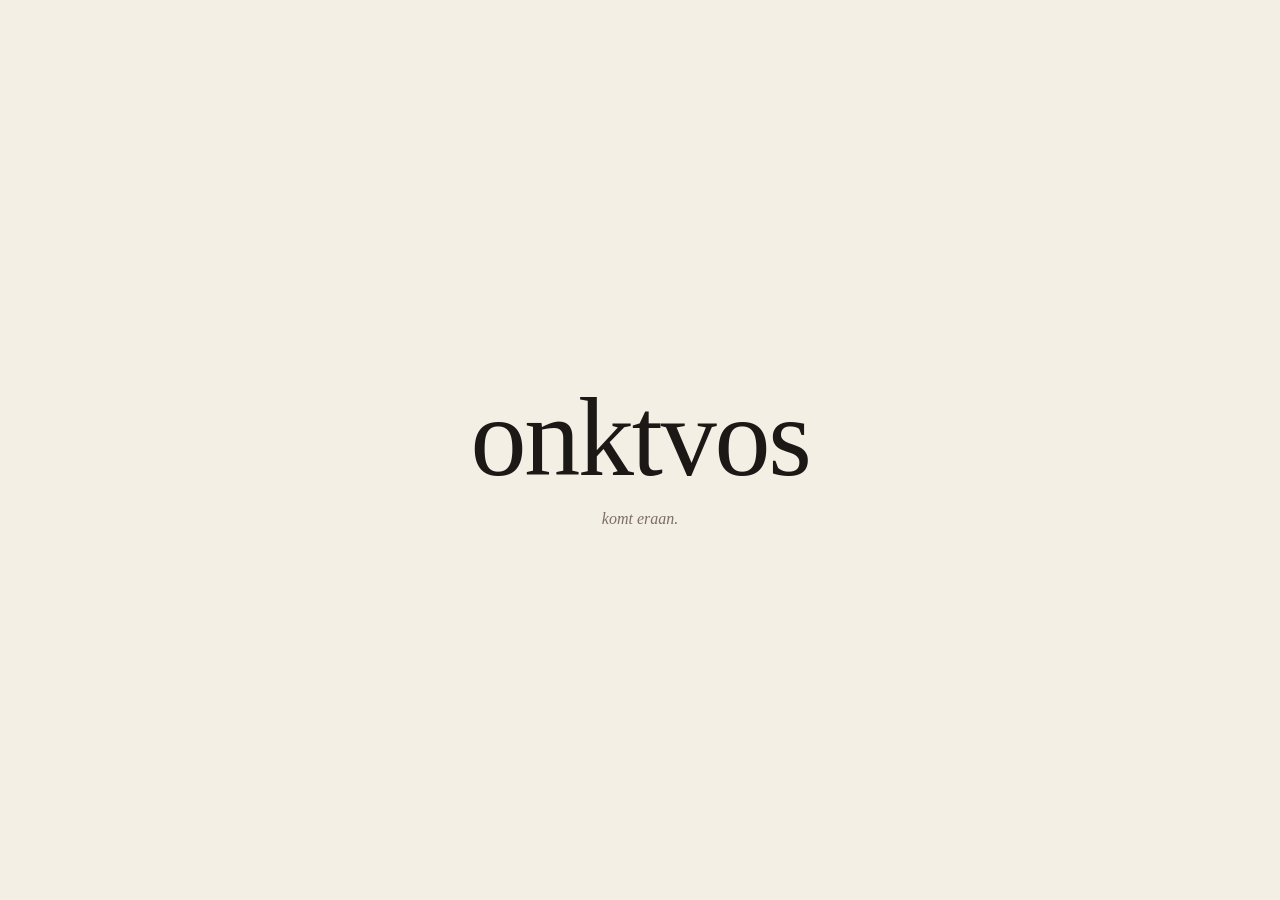
==== docs/index.html @ 8ca86f29 "feat: lege beginpagina onktvos" ====
<!doctype html>
<html lang="nl">
<head>
  <meta charset="utf-8">
  <meta name="viewport" content="width=device-width, initial-scale=1">
  <title>onktvos</title>
  <style>
    :root { --paper: #f4efe4; --ink: #1c1816; --muted: #7a6f63; }
    @media (prefers-color-scheme: dark) {
      :root { --paper: #1c1816; --ink: #f4efe4; --muted: #a89c8e; }
    }
    html, body { margin: 0; height: 100%; }
    body {
      background: var(--paper);
      color: var(--ink);
      font-family: Georgia, "Times New Roman", serif;
      display: grid;
      place-items: center;
      padding: 0 16px;
    }
    h1 { font-size: clamp(3rem, 14vw, 7rem); font-weight: 400; margin: 0; letter-spacing: -0.02em; }
    p { color: var(--muted); font-style: italic; margin: 0.5em 0 0; text-align: center; }
  </style>
</head>
<body>
  <main>
    <h1>onktvos</h1>
    <p>komt eraan.</p>
  </main>
</body>
</html>
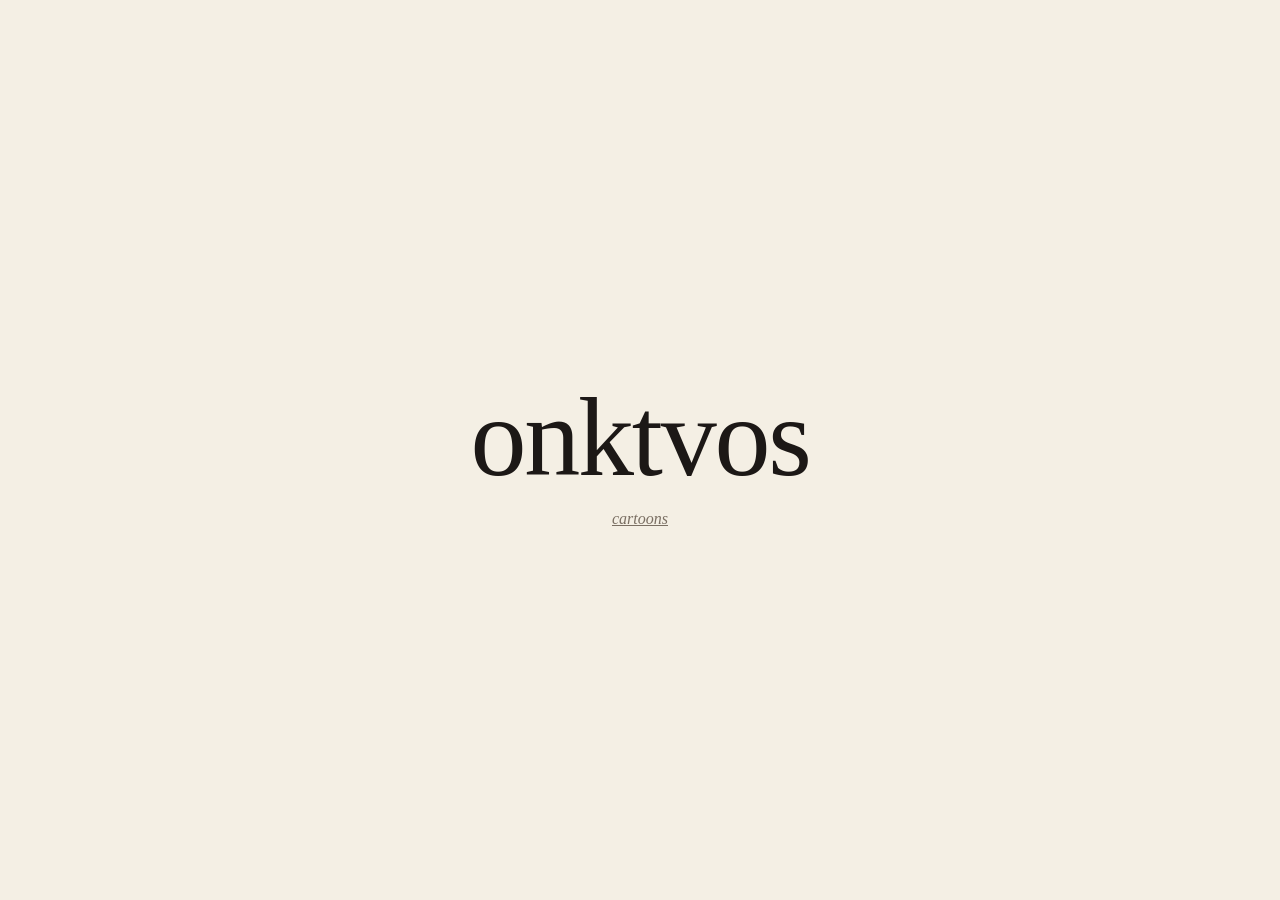
==== commit 8bd00984: "feat: cartoons verhuisd van a-bit-odd" ====
--- a/docs/index.html
+++ b/docs/index.html
@@ -20,12 +20,14 @@
     }
     h1 { font-size: clamp(3rem, 14vw, 7rem); font-weight: 400; margin: 0; letter-spacing: -0.02em; }
     p { color: var(--muted); font-style: italic; margin: 0.5em 0 0; text-align: center; }
+    a { color: inherit; }
+    a:hover { color: var(--ink); }
   </style>
 </head>
 <body>
   <main>
     <h1>onktvos</h1>
-    <p>komt eraan.</p>
+    <p><a href="cartoons/">cartoons</a></p>
   </main>
 </body>
 </html>
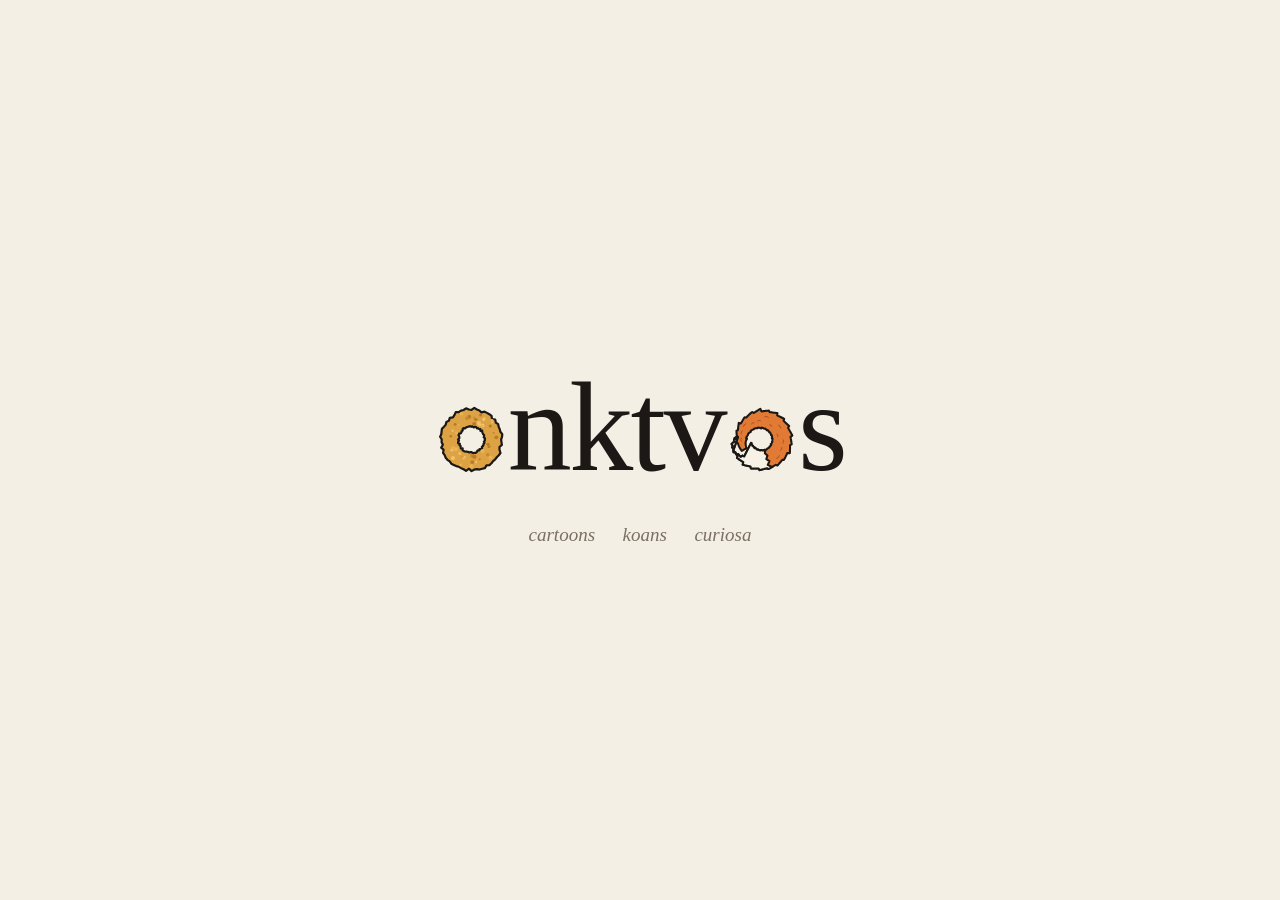
==== commit 55a54052: "feat: koans, curiosa en woordbeeld met calamaris en vossenstaart" ====
--- a/docs/index.html
+++ b/docs/index.html
@@ -4,30 +4,20 @@
   <meta charset="utf-8">
   <meta name="viewport" content="width=device-width, initial-scale=1">
   <title>onktvos</title>
+  <link rel="stylesheet" href="onktvos.css">
   <style>
-    :root { --paper: #f4efe4; --ink: #1c1816; --muted: #7a6f63; }
-    @media (prefers-color-scheme: dark) {
-      :root { --paper: #1c1816; --ink: #f4efe4; --muted: #a89c8e; }
-    }
-    html, body { margin: 0; height: 100%; }
-    body {
-      background: var(--paper);
-      color: var(--ink);
-      font-family: Georgia, "Times New Roman", serif;
-      display: grid;
-      place-items: center;
-      padding: 0 16px;
-    }
-    h1 { font-size: clamp(3rem, 14vw, 7rem); font-weight: 400; margin: 0; letter-spacing: -0.02em; }
-    p { color: var(--muted); font-style: italic; margin: 0.5em 0 0; text-align: center; }
-    a { color: inherit; }
-    a:hover { color: var(--ink); }
+    html, body { height: 100%; }
+    body { display: grid; place-items: center; padding: 0 16px; box-sizing: border-box; }
+    h1 { font-size: clamp(3.5rem, 16vw, 8rem); font-weight: 400; margin: 0; letter-spacing: -0.02em; text-align: center; }
+    nav { text-align: center; font-style: italic; margin-top: 1.2em; font-size: 19px; }
+    nav a { color: var(--muted); text-decoration: none; margin: 0 0.6em; }
+    nav a:hover { color: var(--ink); }
   </style>
 </head>
 <body>
   <main>
-    <h1>onktvos</h1>
-    <p><a href="cartoons/">cartoons</a></p>
+    <h1 aria-label="onktvos"><svg class="o" viewBox="0 0 100 100" aria-hidden="true"><path d="M92.8,50.0 L93.3,53.8 L93.9,57.7 L90.4,60.8 L90.4,64.7 L91.9,69.5 L89.4,72.7 L86.5,75.6 L84.2,78.7 L81.2,81.2 L78.8,84.3 L75.9,87.0 L71.6,87.3 L69.3,91.3 L65.4,92.3 L61.6,93.4 L57.6,92.9 L53.8,93.6 L50.0,95.7 L46.3,92.2 L42.0,95.3 L38.5,93.0 L34.9,91.4 L31.7,89.3 L27.8,88.4 L24.3,86.7 L20.7,84.9 L18.4,81.6 L15.1,79.3 L12.5,76.3 L11.1,72.5 L8.8,69.2 L9.5,64.7 L6.0,61.8 L8.5,57.3 L6.6,53.8 L6.9,50.0 L4.5,46.0 L6.2,42.3 L6.6,38.4 L7.1,34.4 L10.1,31.4 L12.6,28.4 L13.6,24.5 L17.3,22.6 L18.5,18.5 L23.0,17.8 L25.2,14.6 L27.1,10.4 L31.5,10.3 L34.7,8.1 L38.5,7.2 L42.0,4.8 L46.2,6.5 L50.0,7.2 L54.0,4.1 L57.7,6.5 L61.3,7.9 L64.3,10.6 L68.8,9.6 L72.3,11.4 L75.7,13.3 L78.9,15.6 L79.6,20.4 L84.3,21.2 L85.1,25.4 L88.5,27.8 L89.3,31.7 L90.8,35.1 L91.7,38.8 L94.5,42.2 L94.1,46.1 Z M69.5,48.3 L67.6,46.9 L68.1,45.2 L68.1,43.4 L66.8,42.2 L66.1,40.7 L65.5,39.2 L65.4,37.1 L62.7,37.3 L62.6,35.0 L60.7,34.7 L59.5,33.6 L57.6,33.7 L56.6,31.9 L55.0,31.5 L53.1,32.4 L51.7,31.0 L50.0,31.5 L48.3,30.5 L46.7,31.3 L45.0,31.4 L43.4,31.9 L41.9,32.7 L40.6,33.8 L38.5,33.5 L37.2,34.8 L37.1,37.1 L35.6,37.9 L35.4,39.7 L34.4,41.0 L31.7,41.5 L31.1,43.1 L32.0,45.2 L32.4,46.9 L32.2,48.4 L30.4,50.0 L31.9,51.6 L30.6,53.4 L30.5,55.2 L33.1,56.1 L32.6,58.1 L34.1,59.2 L34.3,61.0 L34.6,62.9 L37.1,62.9 L37.0,65.5 L38.5,66.4 L40.0,67.3 L41.9,67.4 L43.6,67.6 L45.2,67.9 L46.7,68.6 L48.4,68.3 L50.0,68.0 L51.7,70.0 L53.4,69.4 L55.2,69.3 L56.8,68.7 L58.0,67.2 L58.9,65.5 L61.0,65.7 L61.5,63.8 L63.8,63.8 L65.2,62.8 L64.9,60.4 L66.4,59.5 L67.2,58.0 L67.3,56.3 L69.1,55.1 L67.7,53.1 L69.2,51.7 L69.1,50.0 Z" fill="#dca244" fill-rule="evenodd" stroke="currentColor" stroke-width="3.2" stroke-linejoin="round"/><g clip-path="url(#ring)"><circle cx="40.1" cy="75.1" r="1.7" fill="#f0c46a"/><circle cx="61.8" cy="78.5" r="1.4" fill="#b97a26"/><circle cx="37.3" cy="76.1" r="2.1" fill="#c98a2e"/><circle cx="66.0" cy="29.5" r="2.7" fill="#f0c46a"/><circle cx="56.6" cy="82.6" r="1.7" fill="#f0c46a"/><circle cx="73.6" cy="72.4" r="1.8" fill="#c98a2e"/><circle cx="67.2" cy="21.4" r="1.9" fill="#f0c46a"/><circle cx="61.5" cy="28.3" r="2.4" fill="#f0c46a"/><circle cx="21.5" cy="65.3" r="2.1" fill="#f0c46a"/><circle cx="31.2" cy="28.9" r="1.3" fill="#e8b553"/><circle cx="27.3" cy="63.8" r="3.1" fill="#e8b553"/><circle cx="79.7" cy="22.1" r="2.3" fill="#e8b553"/><circle cx="85.8" cy="46.8" r="2.7" fill="#b97a26"/><circle cx="68.1" cy="20.1" r="2.3" fill="#f0c46a"/><circle cx="79.6" cy="25.4" r="1.4" fill="#f0c46a"/><circle cx="50.8" cy="73.6" r="3.0" fill="#c98a2e"/><circle cx="77.0" cy="30.3" r="2.2" fill="#b97a26"/><circle cx="73.3" cy="72.1" r="2.5" fill="#c98a2e"/><circle cx="19.9" cy="45.2" r="1.9" fill="#b97a26"/><circle cx="49.4" cy="88.5" r="2.8" fill="#e8b553"/><circle cx="75.0" cy="60.1" r="2.3" fill="#b97a26"/><circle cx="60.6" cy="26.2" r="3.0" fill="#f0c46a"/><circle cx="63.0" cy="14.5" r="2.2" fill="#b97a26"/><circle cx="22.7" cy="37.0" r="1.7" fill="#f0c46a"/><circle cx="26.2" cy="28.1" r="2.1" fill="#b97a26"/><circle cx="53.8" cy="27.3" r="2.8" fill="#b97a26"/><circle cx="72.9" cy="56.8" r="3.1" fill="#e8b553"/><circle cx="65.0" cy="30.5" r="1.8" fill="#e8b553"/><circle cx="38.4" cy="76.9" r="2.4" fill="#e8b553"/><circle cx="33.0" cy="70.3" r="2.1" fill="#f0c46a"/><circle cx="66.0" cy="66.6" r="2.8" fill="#e8b553"/><circle cx="28.3" cy="40.3" r="2.4" fill="#e8b553"/><circle cx="56.1" cy="20.8" r="2.4" fill="#b97a26"/><circle cx="23.0" cy="62.4" r="2.7" fill="#e8b553"/><circle cx="34.1" cy="86.8" r="2.1" fill="#e8b553"/><circle cx="51.0" cy="82.6" r="2.8" fill="#b97a26"/><circle cx="54.1" cy="75.0" r="3.1" fill="#b97a26"/><circle cx="22.4" cy="77.8" r="1.4" fill="#f0c46a"/><circle cx="35.4" cy="12.8" r="2.5" fill="#e8b553"/><circle cx="46.6" cy="17.0" r="2.8" fill="#b97a26"/><circle cx="43.4" cy="19.2" r="2.7" fill="#c98a2e"/><circle cx="73.7" cy="56.8" r="2.5" fill="#b97a26"/><circle cx="23.2" cy="76.6" r="2.9" fill="#f0c46a"/><circle cx="77.6" cy="76.4" r="2.9" fill="#e8b553"/><circle cx="81.9" cy="40.2" r="1.3" fill="#b97a26"/><circle cx="53.5" cy="18.0" r="1.4" fill="#c98a2e"/></g><clipPath id="ring"><path d="M92.8,50.0 L93.3,53.8 L93.9,57.7 L90.4,60.8 L90.4,64.7 L91.9,69.5 L89.4,72.7 L86.5,75.6 L84.2,78.7 L81.2,81.2 L78.8,84.3 L75.9,87.0 L71.6,87.3 L69.3,91.3 L65.4,92.3 L61.6,93.4 L57.6,92.9 L53.8,93.6 L50.0,95.7 L46.3,92.2 L42.0,95.3 L38.5,93.0 L34.9,91.4 L31.7,89.3 L27.8,88.4 L24.3,86.7 L20.7,84.9 L18.4,81.6 L15.1,79.3 L12.5,76.3 L11.1,72.5 L8.8,69.2 L9.5,64.7 L6.0,61.8 L8.5,57.3 L6.6,53.8 L6.9,50.0 L4.5,46.0 L6.2,42.3 L6.6,38.4 L7.1,34.4 L10.1,31.4 L12.6,28.4 L13.6,24.5 L17.3,22.6 L18.5,18.5 L23.0,17.8 L25.2,14.6 L27.1,10.4 L31.5,10.3 L34.7,8.1 L38.5,7.2 L42.0,4.8 L46.2,6.5 L50.0,7.2 L54.0,4.1 L57.7,6.5 L61.3,7.9 L64.3,10.6 L68.8,9.6 L72.3,11.4 L75.7,13.3 L78.9,15.6 L79.6,20.4 L84.3,21.2 L85.1,25.4 L88.5,27.8 L89.3,31.7 L90.8,35.1 L91.7,38.8 L94.5,42.2 L94.1,46.1 Z M69.5,48.3 L67.6,46.9 L68.1,45.2 L68.1,43.4 L66.8,42.2 L66.1,40.7 L65.5,39.2 L65.4,37.1 L62.7,37.3 L62.6,35.0 L60.7,34.7 L59.5,33.6 L57.6,33.7 L56.6,31.9 L55.0,31.5 L53.1,32.4 L51.7,31.0 L50.0,31.5 L48.3,30.5 L46.7,31.3 L45.0,31.4 L43.4,31.9 L41.9,32.7 L40.6,33.8 L38.5,33.5 L37.2,34.8 L37.1,37.1 L35.6,37.9 L35.4,39.7 L34.4,41.0 L31.7,41.5 L31.1,43.1 L32.0,45.2 L32.4,46.9 L32.2,48.4 L30.4,50.0 L31.9,51.6 L30.6,53.4 L30.5,55.2 L33.1,56.1 L32.6,58.1 L34.1,59.2 L34.3,61.0 L34.6,62.9 L37.1,62.9 L37.0,65.5 L38.5,66.4 L40.0,67.3 L41.9,67.4 L43.6,67.6 L45.2,67.9 L46.7,68.6 L48.4,68.3 L50.0,68.0 L51.7,70.0 L53.4,69.4 L55.2,69.3 L56.8,68.7 L58.0,67.2 L58.9,65.5 L61.0,65.7 L61.5,63.8 L63.8,63.8 L65.2,62.8 L64.9,60.4 L66.4,59.5 L67.2,58.0 L67.3,56.3 L69.1,55.1 L67.7,53.1 L69.2,51.7 L69.1,50.0 Z" fill-rule="evenodd"/></clipPath></svg>nktv<svg class="o" viewBox="0 0 100 100" aria-hidden="true"><polygon points="21.4,66.5 20.7,65.5 20.0,64.5 19.4,63.5 18.8,62.5 18.2,61.4 17.6,60.3 17.1,59.1 16.7,58.0 16.3,56.8 15.9,55.6 14.7,54.5 14.0,53.3 13.2,52.0 12.4,50.7 11.6,49.3 10.7,47.9 14.5,46.8 14.3,45.5 14.2,44.2 14.0,42.8 13.9,41.4 13.8,40.0 13.7,38.5 13.7,37.1 15.8,36.4 15.9,35.0 16.1,33.6 16.2,32.2 16.4,30.7 16.6,29.1 16.8,27.5 17.0,25.9 20.2,26.6 20.9,25.3 21.6,24.1 22.3,22.9 23.0,21.6 23.8,20.3 24.6,19.1 25.5,17.8 27.5,18.2 28.6,17.3 29.6,16.2 30.7,15.2 31.7,14.2 32.9,13.1 34.0,12.1 35.2,11.1 36.5,10.1 38.5,11.6 39.8,10.8 41.1,10.0 42.4,9.1 43.8,8.2 45.3,7.3 46.7,6.4 48.3,5.5 49.9,9.3 51.4,9.1 52.9,8.9 54.4,8.7 55.9,8.5 57.5,8.3 59.1,8.2 60.7,8.1 61.7,10.4 63.2,10.6 64.7,10.7 66.3,10.9 67.9,11.1 69.5,11.3 71.2,11.5 72.9,11.7 72.7,15.0 74.0,15.7 75.4,16.3 76.8,17.0 78.3,17.7 79.7,18.4 81.2,19.2 82.7,20.0 81.9,22.8 83.0,23.8 84.1,24.9 85.2,25.9 86.4,27.0 87.5,28.1 88.7,29.3 89.9,30.5 88.4,32.9 89.1,34.3 89.8,35.6 90.6,37.0 91.4,38.3 92.2,39.7 93.0,41.2 93.8,42.7 94.5,44.2 91.9,46.0 92.2,47.5 92.4,49.1 92.7,50.6 93.0,52.2 93.2,53.7 93.4,55.3 93.6,57.0 91.3,58.1 91.2,59.7 91.2,61.2 91.2,62.8 91.1,64.5 91.1,66.2 91.0,67.9 91.0,69.6 87.2,69.5 86.6,70.9 86.0,72.3 85.3,73.7 84.7,75.1 84.0,76.5 83.2,77.9 82.4,79.4 80.1,79.3 79.1,80.5 78.2,81.6 77.2,82.8 76.1,84.0 75.1,85.2 74.0,86.4 72.9,87.6 70.5,86.6 69.2,87.4 67.9,88.2 66.6,89.0 65.3,89.8 63.9,90.6 62.5,91.3 61.1,92.0 59.7,92.7 57.8,91.4 56.3,91.8 54.8,92.2 53.3,92.7 51.8,93.1 50.3,93.5 48.7,93.9 47.1,94.2 45.7,91.9 44.2,91.9 42.6,91.9 41.0,91.9 39.4,91.9 37.8,91.9 36.2,91.9 34.5,91.8 34.0,88.9 32.5,88.5 30.9,88.2 29.4,87.9 27.7,87.5 26.1,87.2 24.4,86.8 22.7,86.4 23.6,82.7 22.3,81.8 21.0,81.0 19.7,80.1 18.4,79.3 17.1,78.3 15.8,77.4 14.4,76.4 15.4,73.8 14.5,72.6 13.5,71.4 12.6,70.2 11.7,68.9 10.7,67.6 9.8,66.3 8.9,65.0 10.1,63.0 15.9,46.1 13.1,46.2 12.7,49.2 10.1,50.0 10.7,53.0 8.6,54.5 6.7,56.5 8.5,59.0 7.3,61.4 9.7,63.1 9.3,65.7 9.4,68.4 12.4,68.9 13.3,71.5 16.3,71.0 17.8,73.1 19.9,75.1 22.4,73.3 24.9,74.5 34.8,54.9 35.5,55.3 35.6,55.8 35.7,56.4 35.9,57.0 36.1,57.5 36.3,58.0 36.5,58.6 36.8,59.1 37.8,59.1 38.0,59.6 38.3,60.1 38.5,60.6 38.8,61.1 39.2,61.6 39.5,62.0 40.0,62.4 41.1,61.8 41.4,62.3 41.8,62.8 42.1,63.3 42.5,63.7 43.0,64.1 43.4,64.5 43.9,64.8 44.8,64.2 45.2,64.5 45.7,64.8 46.2,65.1 46.7,65.4 47.3,65.6 47.8,65.8 48.4,65.9 49.0,65.2 49.5,65.3 50.1,65.5 50.7,65.6 51.2,65.7 51.8,65.7 52.4,65.7 53.0,65.7 53.4,65.0 54.0,65.0 54.5,64.9 55.1,64.8 55.7,64.7 56.2,64.6 56.8,64.4 57.3,64.2 57.8,64.0 58.0,63.1 58.5,62.9 59.0,62.7 59.6,62.4 60.1,62.2 60.6,61.9 61.0,61.5 61.5,61.2 61.4,60.3 61.9,60.0 62.3,59.6 62.7,59.2 63.1,58.8 63.5,58.4 63.8,57.9 64.2,57.4 63.3,56.4 63.8,56.0 64.2,55.6 64.6,55.1 64.9,54.6 65.2,54.1 65.5,53.6 65.7,53.1 65.1,52.4 65.3,51.9 65.5,51.3 65.6,50.8 65.7,50.2 65.8,49.6 65.9,49.1 65.9,48.5 64.9,48.1 65.0,47.5 65.0,46.9 65.1,46.3 65.1,45.8 65.0,45.2 64.9,44.6 64.8,44.0 64.6,43.5 63.6,43.3 63.5,42.8 63.4,42.2 63.2,41.6 63.0,41.1 62.8,40.6 62.5,40.0 62.2,39.5 61.2,39.7 61.0,39.1 60.7,38.6 60.4,38.1 60.1,37.6 59.7,37.1 59.3,36.7 58.9,36.3 57.9,36.8 57.5,36.3 57.1,35.9 56.7,35.4 56.3,35.0 55.8,34.6 55.3,34.2 54.7,33.9 54.0,34.4 53.5,34.1 52.9,33.8 52.4,33.5 51.8,33.2 51.2,33.0 50.6,32.8 50.0,32.7 49.4,34.0 48.8,33.6 48.2,33.4 47.5,33.1 46.9,33.0 46.2,32.8 45.5,32.7 44.8,32.7 44.4,33.5 43.7,33.5 43.1,33.5 42.4,33.6 41.7,33.7 41.0,33.8 40.3,33.9 39.6,34.2 39.0,34.4 38.7,35.2 38.0,35.4 37.4,35.7 36.7,36.0 36.0,36.3 35.4,36.7 34.8,37.1 34.2,37.6 34.5,38.7 33.8,39.1 33.2,39.5 32.5,39.9 31.9,40.4 31.4,41.0 30.8,41.6 30.3,42.2 30.5,43.1 30.0,43.7 29.6,44.3 29.1,45.0 28.7,45.7 28.4,46.5 28.0,47.2 27.7,48.0 28.9,48.9 28.4,49.6 28.0,50.4 27.7,51.2 27.4,52.1 27.2,52.9 26.9,53.8 26.9,54.7 26.9,55.5 27.0,56.4 27.1,57.3 27.2,58.1 27.4,59.0 27.6,59.9 27.8,60.8 28.1,61.6 28.3,62.5" fill="#e07a34"/><path d="M20.7,52.7 Q18.9,50.3 20.6,48.0" fill="none" stroke="#a9471a" stroke-width="1.2" stroke-linecap="round"/><path d="M20.4,41.8 Q19.7,38.9 22.1,37.2" fill="none" stroke="#a9471a" stroke-width="1.2" stroke-linecap="round"/><path d="M23.9,30.9 Q24.3,27.9 27.3,27.0" fill="none" stroke="#a9471a" stroke-width="1.2" stroke-linecap="round"/><path d="M35.3,27.5 Q36.4,25.0 39.1,25.5" fill="none" stroke="#a9471a" stroke-width="1.2" stroke-linecap="round"/><path d="M44.1,23.2 Q46.0,21.3 48.4,22.6" fill="none" stroke="#a9471a" stroke-width="1.2" stroke-linecap="round"/><path d="M54.7,16.8 Q57.7,15.7 60.0,18.0" fill="none" stroke="#a9471a" stroke-width="1.2" stroke-linecap="round"/><path d="M61.8,28.6 Q64.3,28.3 65.0,30.8" fill="none" stroke="#a9471a" stroke-width="1.2" stroke-linecap="round"/><path d="M74.6,28.9 Q77.5,30.0 77.7,33.1" fill="none" stroke="#a9471a" stroke-width="1.2" stroke-linecap="round"/><path d="M72.4,41.9 Q74.5,43.3 73.4,45.6" fill="none" stroke="#a9471a" stroke-width="1.2" stroke-linecap="round"/><path d="M81.5,50.4 Q82.9,53.1 81.0,55.4" fill="none" stroke="#a9471a" stroke-width="1.2" stroke-linecap="round"/><path d="M79.4,61.6 Q79.9,64.6 77.2,66.1" fill="none" stroke="#a9471a" stroke-width="1.2" stroke-linecap="round"/><path d="M75.8,73.4 Q75.0,76.5 71.8,77.2" fill="none" stroke="#a9471a" stroke-width="1.2" stroke-linecap="round"/><polygon points="21.4,66.5 20.7,65.5 20.0,64.5 19.4,63.5 18.8,62.5 18.2,61.4 17.6,60.3 17.1,59.1 16.7,58.0 16.3,56.8 15.9,55.6 14.7,54.5 14.0,53.3 13.2,52.0 12.4,50.7 11.6,49.3 10.7,47.9 14.5,46.8 14.3,45.5 14.2,44.2 14.0,42.8 13.9,41.4 13.8,40.0 13.7,38.5 13.7,37.1 15.8,36.4 15.9,35.0 16.1,33.6 16.2,32.2 16.4,30.7 16.6,29.1 16.8,27.5 17.0,25.9 20.2,26.6 20.9,25.3 21.6,24.1 22.3,22.9 23.0,21.6 23.8,20.3 24.6,19.1 25.5,17.8 27.5,18.2 28.6,17.3 29.6,16.2 30.7,15.2 31.7,14.2 32.9,13.1 34.0,12.1 35.2,11.1 36.5,10.1 38.5,11.6 39.8,10.8 41.1,10.0 42.4,9.1 43.8,8.2 45.3,7.3 46.7,6.4 48.3,5.5 49.9,9.3 51.4,9.1 52.9,8.9 54.4,8.7 55.9,8.5 57.5,8.3 59.1,8.2 60.7,8.1 61.7,10.4 63.2,10.6 64.7,10.7 66.3,10.9 67.9,11.1 69.5,11.3 71.2,11.5 72.9,11.7 72.7,15.0 74.0,15.7 75.4,16.3 76.8,17.0 78.3,17.7 79.7,18.4 81.2,19.2 82.7,20.0 81.9,22.8 83.0,23.8 84.1,24.9 85.2,25.9 86.4,27.0 87.5,28.1 88.7,29.3 89.9,30.5 88.4,32.9 89.1,34.3 89.8,35.6 90.6,37.0 91.4,38.3 92.2,39.7 93.0,41.2 93.8,42.7 94.5,44.2 91.9,46.0 92.2,47.5 92.4,49.1 92.7,50.6 93.0,52.2 93.2,53.7 93.4,55.3 93.6,57.0 91.3,58.1 91.2,59.7 91.2,61.2 91.2,62.8 91.1,64.5 91.1,66.2 91.0,67.9 91.0,69.6 87.2,69.5 86.6,70.9 86.0,72.3 85.3,73.7 84.7,75.1 84.0,76.5 83.2,77.9 82.4,79.4 80.1,79.3 79.1,80.5 78.2,81.6 77.2,82.8 76.1,84.0 75.1,85.2 74.0,86.4 72.9,87.6 70.5,86.6 69.2,87.4 67.9,88.2 66.6,89.0 65.3,89.8 63.9,90.6 62.5,91.3 61.1,92.0 59.7,92.7 57.8,91.4 56.3,91.8 54.8,92.2 53.3,92.7 51.8,93.1 50.3,93.5 48.7,93.9 47.1,94.2 45.7,91.9 44.2,91.9 42.6,91.9 41.0,91.9 39.4,91.9 37.8,91.9 36.2,91.9 34.5,91.8 34.0,88.9 32.5,88.5 30.9,88.2 29.4,87.9 27.7,87.5 26.1,87.2 24.4,86.8 22.7,86.4 23.6,82.7 22.3,81.8 21.0,81.0 19.7,80.1 18.4,79.3 17.1,78.3 15.8,77.4 14.4,76.4 15.4,73.8 14.5,72.6 13.5,71.4 12.6,70.2 11.7,68.9 10.7,67.6 9.8,66.3 8.9,65.0 10.1,63.0 15.9,46.1 13.1,46.2 12.7,49.2 10.1,50.0 10.7,53.0 8.6,54.5 6.7,56.5 8.5,59.0 7.3,61.4 9.7,63.1 9.3,65.7 9.4,68.4 12.4,68.9 13.3,71.5 16.3,71.0 17.8,73.1 19.9,75.1 22.4,73.3 24.9,74.5 34.8,54.9 35.5,55.3 35.6,55.8 35.7,56.4 35.9,57.0 36.1,57.5 36.3,58.0 36.5,58.6 36.8,59.1 37.8,59.1 38.0,59.6 38.3,60.1 38.5,60.6 38.8,61.1 39.2,61.6 39.5,62.0 40.0,62.4 41.1,61.8 41.4,62.3 41.8,62.8 42.1,63.3 42.5,63.7 43.0,64.1 43.4,64.5 43.9,64.8 44.8,64.2 45.2,64.5 45.7,64.8 46.2,65.1 46.7,65.4 47.3,65.6 47.8,65.8 48.4,65.9 49.0,65.2 49.5,65.3 50.1,65.5 50.7,65.6 51.2,65.7 51.8,65.7 52.4,65.7 53.0,65.7 53.4,65.0 54.0,65.0 54.5,64.9 55.1,64.8 55.7,64.7 56.2,64.6 56.8,64.4 57.3,64.2 57.8,64.0 58.0,63.1 58.5,62.9 59.0,62.7 59.6,62.4 60.1,62.2 60.6,61.9 61.0,61.5 61.5,61.2 61.4,60.3 61.9,60.0 62.3,59.6 62.7,59.2 63.1,58.8 63.5,58.4 63.8,57.9 64.2,57.4 63.3,56.4 63.8,56.0 64.2,55.6 64.6,55.1 64.9,54.6 65.2,54.1 65.5,53.6 65.7,53.1 65.1,52.4 65.3,51.9 65.5,51.3 65.6,50.8 65.7,50.2 65.8,49.6 65.9,49.1 65.9,48.5 64.9,48.1 65.0,47.5 65.0,46.9 65.1,46.3 65.1,45.8 65.0,45.2 64.9,44.6 64.8,44.0 64.6,43.5 63.6,43.3 63.5,42.8 63.4,42.2 63.2,41.6 63.0,41.1 62.8,40.6 62.5,40.0 62.2,39.5 61.2,39.7 61.0,39.1 60.7,38.6 60.4,38.1 60.1,37.6 59.7,37.1 59.3,36.7 58.9,36.3 57.9,36.8 57.5,36.3 57.1,35.9 56.7,35.4 56.3,35.0 55.8,34.6 55.3,34.2 54.7,33.9 54.0,34.4 53.5,34.1 52.9,33.8 52.4,33.5 51.8,33.2 51.2,33.0 50.6,32.8 50.0,32.7 49.4,34.0 48.8,33.6 48.2,33.4 47.5,33.1 46.9,33.0 46.2,32.8 45.5,32.7 44.8,32.7 44.4,33.5 43.7,33.5 43.1,33.5 42.4,33.6 41.7,33.7 41.0,33.8 40.3,33.9 39.6,34.2 39.0,34.4 38.7,35.2 38.0,35.4 37.4,35.7 36.7,36.0 36.0,36.3 35.4,36.7 34.8,37.1 34.2,37.6 34.5,38.7 33.8,39.1 33.2,39.5 32.5,39.9 31.9,40.4 31.4,41.0 30.8,41.6 30.3,42.2 30.5,43.1 30.0,43.7 29.6,44.3 29.1,45.0 28.7,45.7 28.4,46.5 28.0,47.2 27.7,48.0 28.9,48.9 28.4,49.6 28.0,50.4 27.7,51.2 27.4,52.1 27.2,52.9 26.9,53.8 26.9,54.7 26.9,55.5 27.0,56.4 27.1,57.3 27.2,58.1 27.4,59.0 27.6,59.9 27.8,60.8 28.1,61.6 28.3,62.5" fill="none" stroke="currentColor" stroke-width="3" stroke-linejoin="round"/><polygon points="55.5,65.0 54.8,69.7 58.5,73.2 56.9,78.2 61.4,81.3 59.0,86.6 64.4,89.4 62.5,91.3 61.1,92.0 59.7,92.7 57.8,91.4 56.3,91.8 54.8,92.2 53.3,92.7 51.8,93.1 50.3,93.5 48.7,93.9 47.1,94.2 45.7,91.9 44.2,91.9 42.6,91.9 41.0,91.9 39.4,91.9 37.8,91.9 36.2,91.9 34.5,91.8 34.0,88.9 32.5,88.5 30.9,88.2 29.4,87.9 27.7,87.5 26.1,87.2 24.4,86.8 22.7,86.4 23.6,82.7 22.3,81.8 21.0,81.0 19.7,80.1 18.4,79.3 17.1,78.3 15.8,77.4 14.4,76.4 15.4,73.8 14.5,72.6 13.5,71.4 12.6,70.2 11.7,68.9 10.7,67.6 9.8,66.3 8.9,65.0 10.1,63.0 15.9,46.1 13.1,46.2 12.7,49.2 10.1,50.0 10.7,53.0 8.6,54.5 6.7,56.5 8.5,59.0 7.3,61.4 9.7,63.1 9.3,65.7 9.4,68.4 12.4,68.9 13.3,71.5 16.3,71.0 17.8,73.1 19.9,75.1 22.4,73.3 24.9,74.5 34.8,54.9 35.5,55.3 35.6,55.8 35.7,56.4 35.9,57.0 36.1,57.5 36.3,58.0 36.5,58.6 36.8,59.1 37.8,59.1 38.0,59.6 38.3,60.1 38.5,60.6 38.8,61.1 39.2,61.6 39.5,62.0 40.0,62.4 41.1,61.8 41.4,62.3 41.8,62.8 42.1,63.3 42.5,63.7 43.0,64.1 43.4,64.5 43.9,64.8 44.8,64.2 45.2,64.5 45.7,64.8 46.2,65.1 46.7,65.4 47.3,65.6 47.8,65.8 48.4,65.9 49.0,65.2 49.5,65.3 50.1,65.5 50.7,65.6 51.2,65.7 51.8,65.7 52.4,65.7 53.0,65.7 53.4,65.0 54.0,65.0 54.5,64.9" fill="#f7f1e6"/><polygon points="55.5,65.0 54.8,69.7 58.5,73.2 56.9,78.2 61.4,81.3 59.0,86.6 64.4,89.4 62.5,91.3 61.1,92.0 59.7,92.7 57.8,91.4 56.3,91.8 54.8,92.2 53.3,92.7 51.8,93.1 50.3,93.5 48.7,93.9 47.1,94.2 45.7,91.9 44.2,91.9 42.6,91.9 41.0,91.9 39.4,91.9 37.8,91.9 36.2,91.9 34.5,91.8 34.0,88.9 32.5,88.5 30.9,88.2 29.4,87.9 27.7,87.5 26.1,87.2 24.4,86.8 22.7,86.4 23.6,82.7 22.3,81.8 21.0,81.0 19.7,80.1 18.4,79.3 17.1,78.3 15.8,77.4 14.4,76.4 15.4,73.8 14.5,72.6 13.5,71.4 12.6,70.2 11.7,68.9 10.7,67.6 9.8,66.3 8.9,65.0 10.1,63.0 15.9,46.1 13.1,46.2 12.7,49.2 10.1,50.0 10.7,53.0 8.6,54.5 6.7,56.5 8.5,59.0 7.3,61.4 9.7,63.1 9.3,65.7 9.4,68.4 12.4,68.9 13.3,71.5 16.3,71.0 17.8,73.1 19.9,75.1 22.4,73.3 24.9,74.5 34.8,54.9 35.5,55.3 35.6,55.8 35.7,56.4 35.9,57.0 36.1,57.5 36.3,58.0 36.5,58.6 36.8,59.1 37.8,59.1 38.0,59.6 38.3,60.1 38.5,60.6 38.8,61.1 39.2,61.6 39.5,62.0 40.0,62.4 41.1,61.8 41.4,62.3 41.8,62.8 42.1,63.3 42.5,63.7 43.0,64.1 43.4,64.5 43.9,64.8 44.8,64.2 45.2,64.5 45.7,64.8 46.2,65.1 46.7,65.4 47.3,65.6 47.8,65.8 48.4,65.9 49.0,65.2 49.5,65.3 50.1,65.5 50.7,65.6 51.2,65.7 51.8,65.7 52.4,65.7 53.0,65.7 53.4,65.0 54.0,65.0 54.5,64.9" fill="none" stroke="currentColor" stroke-width="3" stroke-linejoin="round"/></svg>s</h1>
+    <nav><a href="cartoons/">cartoons</a> <a href="koans/">koans</a> <a href="curiosa/">curiosa</a></nav>
   </main>
 </body>
 </html>
--- a/docs/onktvos.css
+++ b/docs/onktvos.css
@@ -0,0 +1,17 @@
+/* Gedeeld door alle pagina's van onktvos */
+:root { --paper: #f4efe4; --ink: #1c1816; --muted: #7a6f63; --thread: #c9bfae; }
+@media (prefers-color-scheme: dark) {
+  :root { --paper: #1c1816; --ink: #f4efe4; --muted: #a89c8e; --thread: #4a423b; }
+}
+body { margin: 0; background: var(--paper); color: var(--ink); font-family: Georgia, "Times New Roman", serif; }
+.page { max-width: 38rem; margin: 0 auto; padding: 10vh 16px 20vh; font-size: 17px; line-height: 1.7; }
+.home { color: var(--muted); text-decoration: none; font-style: italic; }
+.home:hover { color: var(--ink); }
+.page h1 { font-size: clamp(2.5rem, 10vw, 4rem); font-weight: 400; margin: 2vh 0 0; letter-spacing: -0.02em; }
+.intro { color: var(--muted); font-style: italic; margin: 0 0 10vh; }
+.page section { margin: 0 0 10vh; }
+.page h2 { font-size: 17px; font-weight: 400; font-style: italic; margin: 0 0 1em; padding-left: 1em; border-left: 2px solid var(--thread); }
+.page section p { margin: 0 0 1.4em; }
+.page img, .page video { display: block; width: 100%; height: auto; }
+/* woordbeeld: de o's zijn een calamaris en een vossenstaart */
+.o { display: inline-block; width: 0.54em; height: 0.54em; vertical-align: -0.035em; margin: 0 0.015em; }
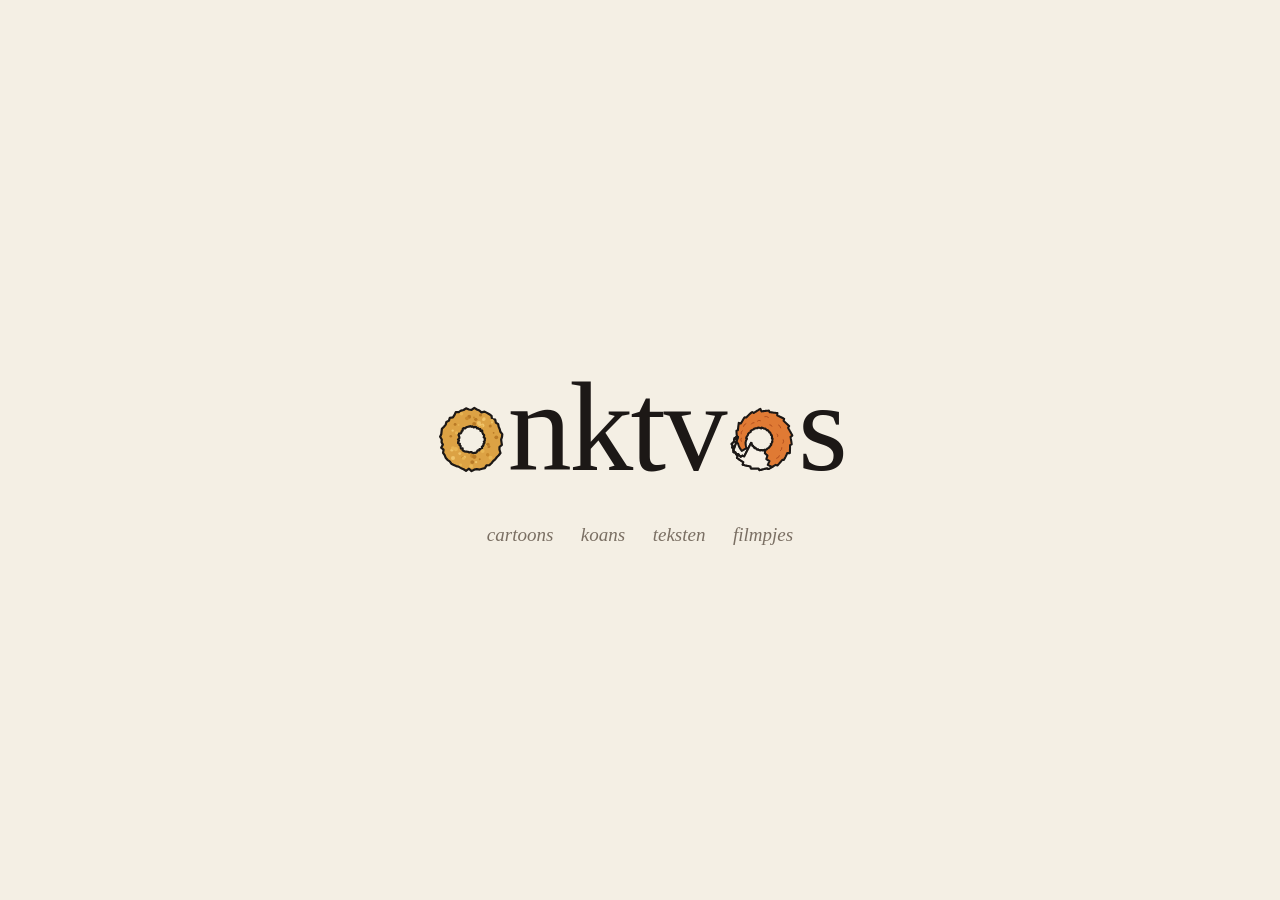
==== commit 86c4aa1a: "refactor: curiosa gesplitst in teksten en filmpjes" ====
--- a/docs/index.html
+++ b/docs/index.html
@@ -17,7 +17,7 @@
 <body>
   <main>
     <h1 aria-label="onktvos"><svg class="o" viewBox="0 0 100 100" aria-hidden="true"><path d="M92.8,50.0 L93.3,53.8 L93.9,57.7 L90.4,60.8 L90.4,64.7 L91.9,69.5 L89.4,72.7 L86.5,75.6 L84.2,78.7 L81.2,81.2 L78.8,84.3 L75.9,87.0 L71.6,87.3 L69.3,91.3 L65.4,92.3 L61.6,93.4 L57.6,92.9 L53.8,93.6 L50.0,95.7 L46.3,92.2 L42.0,95.3 L38.5,93.0 L34.9,91.4 L31.7,89.3 L27.8,88.4 L24.3,86.7 L20.7,84.9 L18.4,81.6 L15.1,79.3 L12.5,76.3 L11.1,72.5 L8.8,69.2 L9.5,64.7 L6.0,61.8 L8.5,57.3 L6.6,53.8 L6.9,50.0 L4.5,46.0 L6.2,42.3 L6.6,38.4 L7.1,34.4 L10.1,31.4 L12.6,28.4 L13.6,24.5 L17.3,22.6 L18.5,18.5 L23.0,17.8 L25.2,14.6 L27.1,10.4 L31.5,10.3 L34.7,8.1 L38.5,7.2 L42.0,4.8 L46.2,6.5 L50.0,7.2 L54.0,4.1 L57.7,6.5 L61.3,7.9 L64.3,10.6 L68.8,9.6 L72.3,11.4 L75.7,13.3 L78.9,15.6 L79.6,20.4 L84.3,21.2 L85.1,25.4 L88.5,27.8 L89.3,31.7 L90.8,35.1 L91.7,38.8 L94.5,42.2 L94.1,46.1 Z M69.5,48.3 L67.6,46.9 L68.1,45.2 L68.1,43.4 L66.8,42.2 L66.1,40.7 L65.5,39.2 L65.4,37.1 L62.7,37.3 L62.6,35.0 L60.7,34.7 L59.5,33.6 L57.6,33.7 L56.6,31.9 L55.0,31.5 L53.1,32.4 L51.7,31.0 L50.0,31.5 L48.3,30.5 L46.7,31.3 L45.0,31.4 L43.4,31.9 L41.9,32.7 L40.6,33.8 L38.5,33.5 L37.2,34.8 L37.1,37.1 L35.6,37.9 L35.4,39.7 L34.4,41.0 L31.7,41.5 L31.1,43.1 L32.0,45.2 L32.4,46.9 L32.2,48.4 L30.4,50.0 L31.9,51.6 L30.6,53.4 L30.5,55.2 L33.1,56.1 L32.6,58.1 L34.1,59.2 L34.3,61.0 L34.6,62.9 L37.1,62.9 L37.0,65.5 L38.5,66.4 L40.0,67.3 L41.9,67.4 L43.6,67.6 L45.2,67.9 L46.7,68.6 L48.4,68.3 L50.0,68.0 L51.7,70.0 L53.4,69.4 L55.2,69.3 L56.8,68.7 L58.0,67.2 L58.9,65.5 L61.0,65.7 L61.5,63.8 L63.8,63.8 L65.2,62.8 L64.9,60.4 L66.4,59.5 L67.2,58.0 L67.3,56.3 L69.1,55.1 L67.7,53.1 L69.2,51.7 L69.1,50.0 Z" fill="#dca244" fill-rule="evenodd" stroke="currentColor" stroke-width="3.2" stroke-linejoin="round"/><g clip-path="url(#ring)"><circle cx="40.1" cy="75.1" r="1.7" fill="#f0c46a"/><circle cx="61.8" cy="78.5" r="1.4" fill="#b97a26"/><circle cx="37.3" cy="76.1" r="2.1" fill="#c98a2e"/><circle cx="66.0" cy="29.5" r="2.7" fill="#f0c46a"/><circle cx="56.6" cy="82.6" r="1.7" fill="#f0c46a"/><circle cx="73.6" cy="72.4" r="1.8" fill="#c98a2e"/><circle cx="67.2" cy="21.4" r="1.9" fill="#f0c46a"/><circle cx="61.5" cy="28.3" r="2.4" fill="#f0c46a"/><circle cx="21.5" cy="65.3" r="2.1" fill="#f0c46a"/><circle cx="31.2" cy="28.9" r="1.3" fill="#e8b553"/><circle cx="27.3" cy="63.8" r="3.1" fill="#e8b553"/><circle cx="79.7" cy="22.1" r="2.3" fill="#e8b553"/><circle cx="85.8" cy="46.8" r="2.7" fill="#b97a26"/><circle cx="68.1" cy="20.1" r="2.3" fill="#f0c46a"/><circle cx="79.6" cy="25.4" r="1.4" fill="#f0c46a"/><circle cx="50.8" cy="73.6" r="3.0" fill="#c98a2e"/><circle cx="77.0" cy="30.3" r="2.2" fill="#b97a26"/><circle cx="73.3" cy="72.1" r="2.5" fill="#c98a2e"/><circle cx="19.9" cy="45.2" r="1.9" fill="#b97a26"/><circle cx="49.4" cy="88.5" r="2.8" fill="#e8b553"/><circle cx="75.0" cy="60.1" r="2.3" fill="#b97a26"/><circle cx="60.6" cy="26.2" r="3.0" fill="#f0c46a"/><circle cx="63.0" cy="14.5" r="2.2" fill="#b97a26"/><circle cx="22.7" cy="37.0" r="1.7" fill="#f0c46a"/><circle cx="26.2" cy="28.1" r="2.1" fill="#b97a26"/><circle cx="53.8" cy="27.3" r="2.8" fill="#b97a26"/><circle cx="72.9" cy="56.8" r="3.1" fill="#e8b553"/><circle cx="65.0" cy="30.5" r="1.8" fill="#e8b553"/><circle cx="38.4" cy="76.9" r="2.4" fill="#e8b553"/><circle cx="33.0" cy="70.3" r="2.1" fill="#f0c46a"/><circle cx="66.0" cy="66.6" r="2.8" fill="#e8b553"/><circle cx="28.3" cy="40.3" r="2.4" fill="#e8b553"/><circle cx="56.1" cy="20.8" r="2.4" fill="#b97a26"/><circle cx="23.0" cy="62.4" r="2.7" fill="#e8b553"/><circle cx="34.1" cy="86.8" r="2.1" fill="#e8b553"/><circle cx="51.0" cy="82.6" r="2.8" fill="#b97a26"/><circle cx="54.1" cy="75.0" r="3.1" fill="#b97a26"/><circle cx="22.4" cy="77.8" r="1.4" fill="#f0c46a"/><circle cx="35.4" cy="12.8" r="2.5" fill="#e8b553"/><circle cx="46.6" cy="17.0" r="2.8" fill="#b97a26"/><circle cx="43.4" cy="19.2" r="2.7" fill="#c98a2e"/><circle cx="73.7" cy="56.8" r="2.5" fill="#b97a26"/><circle cx="23.2" cy="76.6" r="2.9" fill="#f0c46a"/><circle cx="77.6" cy="76.4" r="2.9" fill="#e8b553"/><circle cx="81.9" cy="40.2" r="1.3" fill="#b97a26"/><circle cx="53.5" cy="18.0" r="1.4" fill="#c98a2e"/></g><clipPath id="ring"><path d="M92.8,50.0 L93.3,53.8 L93.9,57.7 L90.4,60.8 L90.4,64.7 L91.9,69.5 L89.4,72.7 L86.5,75.6 L84.2,78.7 L81.2,81.2 L78.8,84.3 L75.9,87.0 L71.6,87.3 L69.3,91.3 L65.4,92.3 L61.6,93.4 L57.6,92.9 L53.8,93.6 L50.0,95.7 L46.3,92.2 L42.0,95.3 L38.5,93.0 L34.9,91.4 L31.7,89.3 L27.8,88.4 L24.3,86.7 L20.7,84.9 L18.4,81.6 L15.1,79.3 L12.5,76.3 L11.1,72.5 L8.8,69.2 L9.5,64.7 L6.0,61.8 L8.5,57.3 L6.6,53.8 L6.9,50.0 L4.5,46.0 L6.2,42.3 L6.6,38.4 L7.1,34.4 L10.1,31.4 L12.6,28.4 L13.6,24.5 L17.3,22.6 L18.5,18.5 L23.0,17.8 L25.2,14.6 L27.1,10.4 L31.5,10.3 L34.7,8.1 L38.5,7.2 L42.0,4.8 L46.2,6.5 L50.0,7.2 L54.0,4.1 L57.7,6.5 L61.3,7.9 L64.3,10.6 L68.8,9.6 L72.3,11.4 L75.7,13.3 L78.9,15.6 L79.6,20.4 L84.3,21.2 L85.1,25.4 L88.5,27.8 L89.3,31.7 L90.8,35.1 L91.7,38.8 L94.5,42.2 L94.1,46.1 Z M69.5,48.3 L67.6,46.9 L68.1,45.2 L68.1,43.4 L66.8,42.2 L66.1,40.7 L65.5,39.2 L65.4,37.1 L62.7,37.3 L62.6,35.0 L60.7,34.7 L59.5,33.6 L57.6,33.7 L56.6,31.9 L55.0,31.5 L53.1,32.4 L51.7,31.0 L50.0,31.5 L48.3,30.5 L46.7,31.3 L45.0,31.4 L43.4,31.9 L41.9,32.7 L40.6,33.8 L38.5,33.5 L37.2,34.8 L37.1,37.1 L35.6,37.9 L35.4,39.7 L34.4,41.0 L31.7,41.5 L31.1,43.1 L32.0,45.2 L32.4,46.9 L32.2,48.4 L30.4,50.0 L31.9,51.6 L30.6,53.4 L30.5,55.2 L33.1,56.1 L32.6,58.1 L34.1,59.2 L34.3,61.0 L34.6,62.9 L37.1,62.9 L37.0,65.5 L38.5,66.4 L40.0,67.3 L41.9,67.4 L43.6,67.6 L45.2,67.9 L46.7,68.6 L48.4,68.3 L50.0,68.0 L51.7,70.0 L53.4,69.4 L55.2,69.3 L56.8,68.7 L58.0,67.2 L58.9,65.5 L61.0,65.7 L61.5,63.8 L63.8,63.8 L65.2,62.8 L64.9,60.4 L66.4,59.5 L67.2,58.0 L67.3,56.3 L69.1,55.1 L67.7,53.1 L69.2,51.7 L69.1,50.0 Z" fill-rule="evenodd"/></clipPath></svg>nktv<svg class="o" viewBox="0 0 100 100" aria-hidden="true"><polygon points="21.4,66.5 20.7,65.5 20.0,64.5 19.4,63.5 18.8,62.5 18.2,61.4 17.6,60.3 17.1,59.1 16.7,58.0 16.3,56.8 15.9,55.6 14.7,54.5 14.0,53.3 13.2,52.0 12.4,50.7 11.6,49.3 10.7,47.9 14.5,46.8 14.3,45.5 14.2,44.2 14.0,42.8 13.9,41.4 13.8,40.0 13.7,38.5 13.7,37.1 15.8,36.4 15.9,35.0 16.1,33.6 16.2,32.2 16.4,30.7 16.6,29.1 16.8,27.5 17.0,25.9 20.2,26.6 20.9,25.3 21.6,24.1 22.3,22.9 23.0,21.6 23.8,20.3 24.6,19.1 25.5,17.8 27.5,18.2 28.6,17.3 29.6,16.2 30.7,15.2 31.7,14.2 32.9,13.1 34.0,12.1 35.2,11.1 36.5,10.1 38.5,11.6 39.8,10.8 41.1,10.0 42.4,9.1 43.8,8.2 45.3,7.3 46.7,6.4 48.3,5.5 49.9,9.3 51.4,9.1 52.9,8.9 54.4,8.7 55.9,8.5 57.5,8.3 59.1,8.2 60.7,8.1 61.7,10.4 63.2,10.6 64.7,10.7 66.3,10.9 67.9,11.1 69.5,11.3 71.2,11.5 72.9,11.7 72.7,15.0 74.0,15.7 75.4,16.3 76.8,17.0 78.3,17.7 79.7,18.4 81.2,19.2 82.7,20.0 81.9,22.8 83.0,23.8 84.1,24.9 85.2,25.9 86.4,27.0 87.5,28.1 88.7,29.3 89.9,30.5 88.4,32.9 89.1,34.3 89.8,35.6 90.6,37.0 91.4,38.3 92.2,39.7 93.0,41.2 93.8,42.7 94.5,44.2 91.9,46.0 92.2,47.5 92.4,49.1 92.7,50.6 93.0,52.2 93.2,53.7 93.4,55.3 93.6,57.0 91.3,58.1 91.2,59.7 91.2,61.2 91.2,62.8 91.1,64.5 91.1,66.2 91.0,67.9 91.0,69.6 87.2,69.5 86.6,70.9 86.0,72.3 85.3,73.7 84.7,75.1 84.0,76.5 83.2,77.9 82.4,79.4 80.1,79.3 79.1,80.5 78.2,81.6 77.2,82.8 76.1,84.0 75.1,85.2 74.0,86.4 72.9,87.6 70.5,86.6 69.2,87.4 67.9,88.2 66.6,89.0 65.3,89.8 63.9,90.6 62.5,91.3 61.1,92.0 59.7,92.7 57.8,91.4 56.3,91.8 54.8,92.2 53.3,92.7 51.8,93.1 50.3,93.5 48.7,93.9 47.1,94.2 45.7,91.9 44.2,91.9 42.6,91.9 41.0,91.9 39.4,91.9 37.8,91.9 36.2,91.9 34.5,91.8 34.0,88.9 32.5,88.5 30.9,88.2 29.4,87.9 27.7,87.5 26.1,87.2 24.4,86.8 22.7,86.4 23.6,82.7 22.3,81.8 21.0,81.0 19.7,80.1 18.4,79.3 17.1,78.3 15.8,77.4 14.4,76.4 15.4,73.8 14.5,72.6 13.5,71.4 12.6,70.2 11.7,68.9 10.7,67.6 9.8,66.3 8.9,65.0 10.1,63.0 15.9,46.1 13.1,46.2 12.7,49.2 10.1,50.0 10.7,53.0 8.6,54.5 6.7,56.5 8.5,59.0 7.3,61.4 9.7,63.1 9.3,65.7 9.4,68.4 12.4,68.9 13.3,71.5 16.3,71.0 17.8,73.1 19.9,75.1 22.4,73.3 24.9,74.5 34.8,54.9 35.5,55.3 35.6,55.8 35.7,56.4 35.9,57.0 36.1,57.5 36.3,58.0 36.5,58.6 36.8,59.1 37.8,59.1 38.0,59.6 38.3,60.1 38.5,60.6 38.8,61.1 39.2,61.6 39.5,62.0 40.0,62.4 41.1,61.8 41.4,62.3 41.8,62.8 42.1,63.3 42.5,63.7 43.0,64.1 43.4,64.5 43.9,64.8 44.8,64.2 45.2,64.5 45.7,64.8 46.2,65.1 46.7,65.4 47.3,65.6 47.8,65.8 48.4,65.9 49.0,65.2 49.5,65.3 50.1,65.5 50.7,65.6 51.2,65.7 51.8,65.7 52.4,65.7 53.0,65.7 53.4,65.0 54.0,65.0 54.5,64.9 55.1,64.8 55.7,64.7 56.2,64.6 56.8,64.4 57.3,64.2 57.8,64.0 58.0,63.1 58.5,62.9 59.0,62.7 59.6,62.4 60.1,62.2 60.6,61.9 61.0,61.5 61.5,61.2 61.4,60.3 61.9,60.0 62.3,59.6 62.7,59.2 63.1,58.8 63.5,58.4 63.8,57.9 64.2,57.4 63.3,56.4 63.8,56.0 64.2,55.6 64.6,55.1 64.9,54.6 65.2,54.1 65.5,53.6 65.7,53.1 65.1,52.4 65.3,51.9 65.5,51.3 65.6,50.8 65.7,50.2 65.8,49.6 65.9,49.1 65.9,48.5 64.9,48.1 65.0,47.5 65.0,46.9 65.1,46.3 65.1,45.8 65.0,45.2 64.9,44.6 64.8,44.0 64.6,43.5 63.6,43.3 63.5,42.8 63.4,42.2 63.2,41.6 63.0,41.1 62.8,40.6 62.5,40.0 62.2,39.5 61.2,39.7 61.0,39.1 60.7,38.6 60.4,38.1 60.1,37.6 59.7,37.1 59.3,36.7 58.9,36.3 57.9,36.8 57.5,36.3 57.1,35.9 56.7,35.4 56.3,35.0 55.8,34.6 55.3,34.2 54.7,33.9 54.0,34.4 53.5,34.1 52.9,33.8 52.4,33.5 51.8,33.2 51.2,33.0 50.6,32.8 50.0,32.7 49.4,34.0 48.8,33.6 48.2,33.4 47.5,33.1 46.9,33.0 46.2,32.8 45.5,32.7 44.8,32.7 44.4,33.5 43.7,33.5 43.1,33.5 42.4,33.6 41.7,33.7 41.0,33.8 40.3,33.9 39.6,34.2 39.0,34.4 38.7,35.2 38.0,35.4 37.4,35.7 36.7,36.0 36.0,36.3 35.4,36.7 34.8,37.1 34.2,37.6 34.5,38.7 33.8,39.1 33.2,39.5 32.5,39.9 31.9,40.4 31.4,41.0 30.8,41.6 30.3,42.2 30.5,43.1 30.0,43.7 29.6,44.3 29.1,45.0 28.7,45.7 28.4,46.5 28.0,47.2 27.7,48.0 28.9,48.9 28.4,49.6 28.0,50.4 27.7,51.2 27.4,52.1 27.2,52.9 26.9,53.8 26.9,54.7 26.9,55.5 27.0,56.4 27.1,57.3 27.2,58.1 27.4,59.0 27.6,59.9 27.8,60.8 28.1,61.6 28.3,62.5" fill="#e07a34"/><path d="M20.7,52.7 Q18.9,50.3 20.6,48.0" fill="none" stroke="#a9471a" stroke-width="1.2" stroke-linecap="round"/><path d="M20.4,41.8 Q19.7,38.9 22.1,37.2" fill="none" stroke="#a9471a" stroke-width="1.2" stroke-linecap="round"/><path d="M23.9,30.9 Q24.3,27.9 27.3,27.0" fill="none" stroke="#a9471a" stroke-width="1.2" stroke-linecap="round"/><path d="M35.3,27.5 Q36.4,25.0 39.1,25.5" fill="none" stroke="#a9471a" stroke-width="1.2" stroke-linecap="round"/><path d="M44.1,23.2 Q46.0,21.3 48.4,22.6" fill="none" stroke="#a9471a" stroke-width="1.2" stroke-linecap="round"/><path d="M54.7,16.8 Q57.7,15.7 60.0,18.0" fill="none" stroke="#a9471a" stroke-width="1.2" stroke-linecap="round"/><path d="M61.8,28.6 Q64.3,28.3 65.0,30.8" fill="none" stroke="#a9471a" stroke-width="1.2" stroke-linecap="round"/><path d="M74.6,28.9 Q77.5,30.0 77.7,33.1" fill="none" stroke="#a9471a" stroke-width="1.2" stroke-linecap="round"/><path d="M72.4,41.9 Q74.5,43.3 73.4,45.6" fill="none" stroke="#a9471a" stroke-width="1.2" stroke-linecap="round"/><path d="M81.5,50.4 Q82.9,53.1 81.0,55.4" fill="none" stroke="#a9471a" stroke-width="1.2" stroke-linecap="round"/><path d="M79.4,61.6 Q79.9,64.6 77.2,66.1" fill="none" stroke="#a9471a" stroke-width="1.2" stroke-linecap="round"/><path d="M75.8,73.4 Q75.0,76.5 71.8,77.2" fill="none" stroke="#a9471a" stroke-width="1.2" stroke-linecap="round"/><polygon points="21.4,66.5 20.7,65.5 20.0,64.5 19.4,63.5 18.8,62.5 18.2,61.4 17.6,60.3 17.1,59.1 16.7,58.0 16.3,56.8 15.9,55.6 14.7,54.5 14.0,53.3 13.2,52.0 12.4,50.7 11.6,49.3 10.7,47.9 14.5,46.8 14.3,45.5 14.2,44.2 14.0,42.8 13.9,41.4 13.8,40.0 13.7,38.5 13.7,37.1 15.8,36.4 15.9,35.0 16.1,33.6 16.2,32.2 16.4,30.7 16.6,29.1 16.8,27.5 17.0,25.9 20.2,26.6 20.9,25.3 21.6,24.1 22.3,22.9 23.0,21.6 23.8,20.3 24.6,19.1 25.5,17.8 27.5,18.2 28.6,17.3 29.6,16.2 30.7,15.2 31.7,14.2 32.9,13.1 34.0,12.1 35.2,11.1 36.5,10.1 38.5,11.6 39.8,10.8 41.1,10.0 42.4,9.1 43.8,8.2 45.3,7.3 46.7,6.4 48.3,5.5 49.9,9.3 51.4,9.1 52.9,8.9 54.4,8.7 55.9,8.5 57.5,8.3 59.1,8.2 60.7,8.1 61.7,10.4 63.2,10.6 64.7,10.7 66.3,10.9 67.9,11.1 69.5,11.3 71.2,11.5 72.9,11.7 72.7,15.0 74.0,15.7 75.4,16.3 76.8,17.0 78.3,17.7 79.7,18.4 81.2,19.2 82.7,20.0 81.9,22.8 83.0,23.8 84.1,24.9 85.2,25.9 86.4,27.0 87.5,28.1 88.7,29.3 89.9,30.5 88.4,32.9 89.1,34.3 89.8,35.6 90.6,37.0 91.4,38.3 92.2,39.7 93.0,41.2 93.8,42.7 94.5,44.2 91.9,46.0 92.2,47.5 92.4,49.1 92.7,50.6 93.0,52.2 93.2,53.7 93.4,55.3 93.6,57.0 91.3,58.1 91.2,59.7 91.2,61.2 91.2,62.8 91.1,64.5 91.1,66.2 91.0,67.9 91.0,69.6 87.2,69.5 86.6,70.9 86.0,72.3 85.3,73.7 84.7,75.1 84.0,76.5 83.2,77.9 82.4,79.4 80.1,79.3 79.1,80.5 78.2,81.6 77.2,82.8 76.1,84.0 75.1,85.2 74.0,86.4 72.9,87.6 70.5,86.6 69.2,87.4 67.9,88.2 66.6,89.0 65.3,89.8 63.9,90.6 62.5,91.3 61.1,92.0 59.7,92.7 57.8,91.4 56.3,91.8 54.8,92.2 53.3,92.7 51.8,93.1 50.3,93.5 48.7,93.9 47.1,94.2 45.7,91.9 44.2,91.9 42.6,91.9 41.0,91.9 39.4,91.9 37.8,91.9 36.2,91.9 34.5,91.8 34.0,88.9 32.5,88.5 30.9,88.2 29.4,87.9 27.7,87.5 26.1,87.2 24.4,86.8 22.7,86.4 23.6,82.7 22.3,81.8 21.0,81.0 19.7,80.1 18.4,79.3 17.1,78.3 15.8,77.4 14.4,76.4 15.4,73.8 14.5,72.6 13.5,71.4 12.6,70.2 11.7,68.9 10.7,67.6 9.8,66.3 8.9,65.0 10.1,63.0 15.9,46.1 13.1,46.2 12.7,49.2 10.1,50.0 10.7,53.0 8.6,54.5 6.7,56.5 8.5,59.0 7.3,61.4 9.7,63.1 9.3,65.7 9.4,68.4 12.4,68.9 13.3,71.5 16.3,71.0 17.8,73.1 19.9,75.1 22.4,73.3 24.9,74.5 34.8,54.9 35.5,55.3 35.6,55.8 35.7,56.4 35.9,57.0 36.1,57.5 36.3,58.0 36.5,58.6 36.8,59.1 37.8,59.1 38.0,59.6 38.3,60.1 38.5,60.6 38.8,61.1 39.2,61.6 39.5,62.0 40.0,62.4 41.1,61.8 41.4,62.3 41.8,62.8 42.1,63.3 42.5,63.7 43.0,64.1 43.4,64.5 43.9,64.8 44.8,64.2 45.2,64.5 45.7,64.8 46.2,65.1 46.7,65.4 47.3,65.6 47.8,65.8 48.4,65.9 49.0,65.2 49.5,65.3 50.1,65.5 50.7,65.6 51.2,65.7 51.8,65.7 52.4,65.7 53.0,65.7 53.4,65.0 54.0,65.0 54.5,64.9 55.1,64.8 55.7,64.7 56.2,64.6 56.8,64.4 57.3,64.2 57.8,64.0 58.0,63.1 58.5,62.9 59.0,62.7 59.6,62.4 60.1,62.2 60.6,61.9 61.0,61.5 61.5,61.2 61.4,60.3 61.9,60.0 62.3,59.6 62.7,59.2 63.1,58.8 63.5,58.4 63.8,57.9 64.2,57.4 63.3,56.4 63.8,56.0 64.2,55.6 64.6,55.1 64.9,54.6 65.2,54.1 65.5,53.6 65.7,53.1 65.1,52.4 65.3,51.9 65.5,51.3 65.6,50.8 65.7,50.2 65.8,49.6 65.9,49.1 65.9,48.5 64.9,48.1 65.0,47.5 65.0,46.9 65.1,46.3 65.1,45.8 65.0,45.2 64.9,44.6 64.8,44.0 64.6,43.5 63.6,43.3 63.5,42.8 63.4,42.2 63.2,41.6 63.0,41.1 62.8,40.6 62.5,40.0 62.2,39.5 61.2,39.7 61.0,39.1 60.7,38.6 60.4,38.1 60.1,37.6 59.7,37.1 59.3,36.7 58.9,36.3 57.9,36.8 57.5,36.3 57.1,35.9 56.7,35.4 56.3,35.0 55.8,34.6 55.3,34.2 54.7,33.9 54.0,34.4 53.5,34.1 52.9,33.8 52.4,33.5 51.8,33.2 51.2,33.0 50.6,32.8 50.0,32.7 49.4,34.0 48.8,33.6 48.2,33.4 47.5,33.1 46.9,33.0 46.2,32.8 45.5,32.7 44.8,32.7 44.4,33.5 43.7,33.5 43.1,33.5 42.4,33.6 41.7,33.7 41.0,33.8 40.3,33.9 39.6,34.2 39.0,34.4 38.7,35.2 38.0,35.4 37.4,35.7 36.7,36.0 36.0,36.3 35.4,36.7 34.8,37.1 34.2,37.6 34.5,38.7 33.8,39.1 33.2,39.5 32.5,39.9 31.9,40.4 31.4,41.0 30.8,41.6 30.3,42.2 30.5,43.1 30.0,43.7 29.6,44.3 29.1,45.0 28.7,45.7 28.4,46.5 28.0,47.2 27.7,48.0 28.9,48.9 28.4,49.6 28.0,50.4 27.7,51.2 27.4,52.1 27.2,52.9 26.9,53.8 26.9,54.7 26.9,55.5 27.0,56.4 27.1,57.3 27.2,58.1 27.4,59.0 27.6,59.9 27.8,60.8 28.1,61.6 28.3,62.5" fill="none" stroke="currentColor" stroke-width="3" stroke-linejoin="round"/><polygon points="55.5,65.0 54.8,69.7 58.5,73.2 56.9,78.2 61.4,81.3 59.0,86.6 64.4,89.4 62.5,91.3 61.1,92.0 59.7,92.7 57.8,91.4 56.3,91.8 54.8,92.2 53.3,92.7 51.8,93.1 50.3,93.5 48.7,93.9 47.1,94.2 45.7,91.9 44.2,91.9 42.6,91.9 41.0,91.9 39.4,91.9 37.8,91.9 36.2,91.9 34.5,91.8 34.0,88.9 32.5,88.5 30.9,88.2 29.4,87.9 27.7,87.5 26.1,87.2 24.4,86.8 22.7,86.4 23.6,82.7 22.3,81.8 21.0,81.0 19.7,80.1 18.4,79.3 17.1,78.3 15.8,77.4 14.4,76.4 15.4,73.8 14.5,72.6 13.5,71.4 12.6,70.2 11.7,68.9 10.7,67.6 9.8,66.3 8.9,65.0 10.1,63.0 15.9,46.1 13.1,46.2 12.7,49.2 10.1,50.0 10.7,53.0 8.6,54.5 6.7,56.5 8.5,59.0 7.3,61.4 9.7,63.1 9.3,65.7 9.4,68.4 12.4,68.9 13.3,71.5 16.3,71.0 17.8,73.1 19.9,75.1 22.4,73.3 24.9,74.5 34.8,54.9 35.5,55.3 35.6,55.8 35.7,56.4 35.9,57.0 36.1,57.5 36.3,58.0 36.5,58.6 36.8,59.1 37.8,59.1 38.0,59.6 38.3,60.1 38.5,60.6 38.8,61.1 39.2,61.6 39.5,62.0 40.0,62.4 41.1,61.8 41.4,62.3 41.8,62.8 42.1,63.3 42.5,63.7 43.0,64.1 43.4,64.5 43.9,64.8 44.8,64.2 45.2,64.5 45.7,64.8 46.2,65.1 46.7,65.4 47.3,65.6 47.8,65.8 48.4,65.9 49.0,65.2 49.5,65.3 50.1,65.5 50.7,65.6 51.2,65.7 51.8,65.7 52.4,65.7 53.0,65.7 53.4,65.0 54.0,65.0 54.5,64.9" fill="#f7f1e6"/><polygon points="55.5,65.0 54.8,69.7 58.5,73.2 56.9,78.2 61.4,81.3 59.0,86.6 64.4,89.4 62.5,91.3 61.1,92.0 59.7,92.7 57.8,91.4 56.3,91.8 54.8,92.2 53.3,92.7 51.8,93.1 50.3,93.5 48.7,93.9 47.1,94.2 45.7,91.9 44.2,91.9 42.6,91.9 41.0,91.9 39.4,91.9 37.8,91.9 36.2,91.9 34.5,91.8 34.0,88.9 32.5,88.5 30.9,88.2 29.4,87.9 27.7,87.5 26.1,87.2 24.4,86.8 22.7,86.4 23.6,82.7 22.3,81.8 21.0,81.0 19.7,80.1 18.4,79.3 17.1,78.3 15.8,77.4 14.4,76.4 15.4,73.8 14.5,72.6 13.5,71.4 12.6,70.2 11.7,68.9 10.7,67.6 9.8,66.3 8.9,65.0 10.1,63.0 15.9,46.1 13.1,46.2 12.7,49.2 10.1,50.0 10.7,53.0 8.6,54.5 6.7,56.5 8.5,59.0 7.3,61.4 9.7,63.1 9.3,65.7 9.4,68.4 12.4,68.9 13.3,71.5 16.3,71.0 17.8,73.1 19.9,75.1 22.4,73.3 24.9,74.5 34.8,54.9 35.5,55.3 35.6,55.8 35.7,56.4 35.9,57.0 36.1,57.5 36.3,58.0 36.5,58.6 36.8,59.1 37.8,59.1 38.0,59.6 38.3,60.1 38.5,60.6 38.8,61.1 39.2,61.6 39.5,62.0 40.0,62.4 41.1,61.8 41.4,62.3 41.8,62.8 42.1,63.3 42.5,63.7 43.0,64.1 43.4,64.5 43.9,64.8 44.8,64.2 45.2,64.5 45.7,64.8 46.2,65.1 46.7,65.4 47.3,65.6 47.8,65.8 48.4,65.9 49.0,65.2 49.5,65.3 50.1,65.5 50.7,65.6 51.2,65.7 51.8,65.7 52.4,65.7 53.0,65.7 53.4,65.0 54.0,65.0 54.5,64.9" fill="none" stroke="currentColor" stroke-width="3" stroke-linejoin="round"/></svg>s</h1>
-    <nav><a href="cartoons/">cartoons</a> <a href="koans/">koans</a> <a href="curiosa/">curiosa</a></nav>
+    <nav><a href="cartoons/">cartoons</a> <a href="koans/">koans</a> <a href="teksten/">teksten</a> <a href="filmpjes/">filmpjes</a></nav>
   </main>
 </body>
 </html>
--- a/docs/onktvos.css
+++ b/docs/onktvos.css
@@ -10,6 +10,7 @@
 .page h1 { font-size: clamp(2.5rem, 10vw, 4rem); font-weight: 400; margin: 2vh 0 0; letter-spacing: -0.02em; }
 .intro { color: var(--muted); font-style: italic; margin: 0 0 10vh; }
 .page section { margin: 0 0 10vh; }
+.page h1 + section { margin-top: 8vh; }
 .page h2 { font-size: 17px; font-weight: 400; font-style: italic; margin: 0 0 1em; padding-left: 1em; border-left: 2px solid var(--thread); }
 .page section p { margin: 0 0 1.4em; }
 .page img, .page video { display: block; width: 100%; height: auto; }
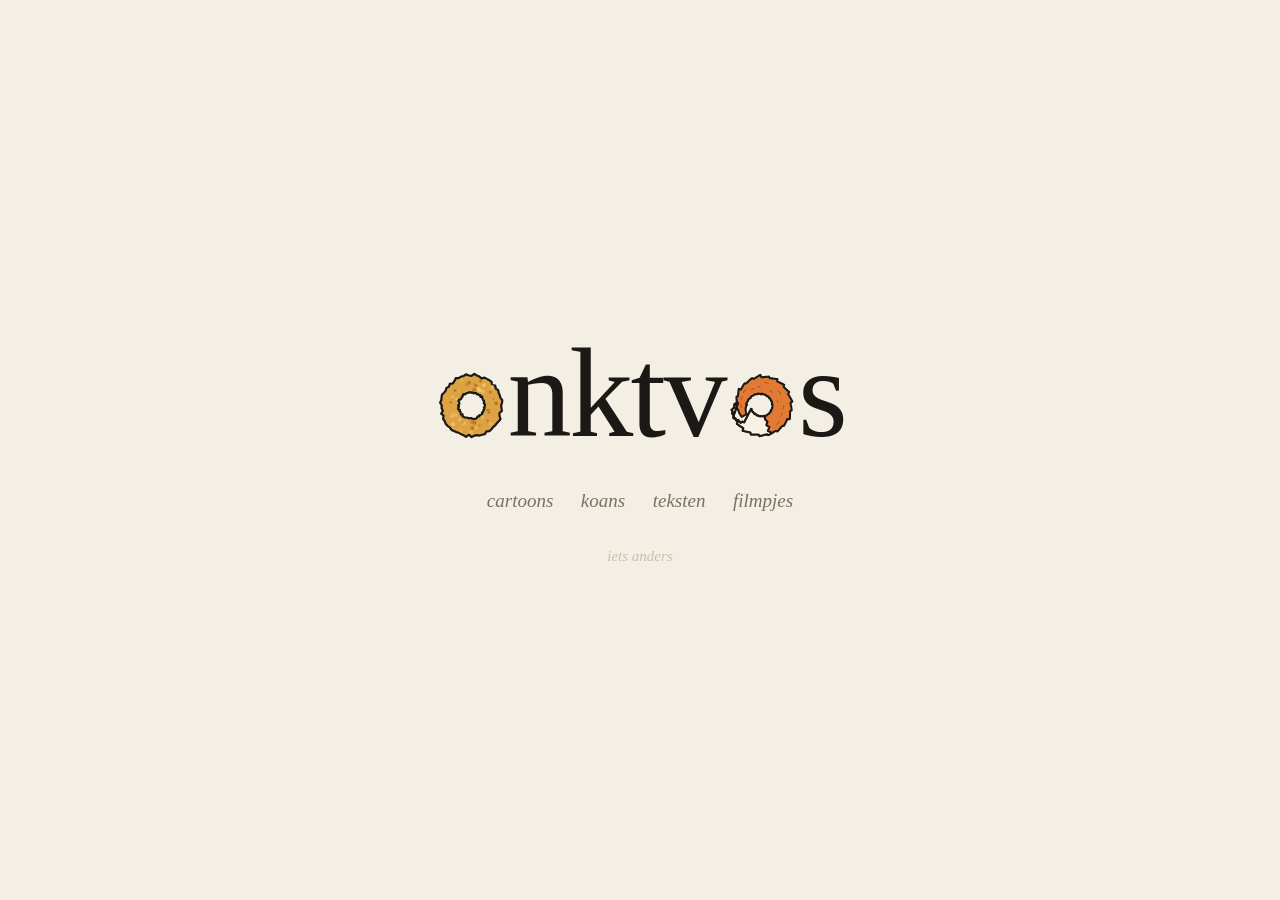
==== commit 76ebcba5: "feat: ankerlinks per item, 'iets anders', eigen 404 en deelkaartjes per rubriek Elk item heeft nu ee" ====
--- a/docs/index.html
+++ b/docs/index.html
@@ -4,6 +4,15 @@
   <meta charset="utf-8">
   <meta name="viewport" content="width=device-width, initial-scale=1">
   <title>onktvos</title>
+  <meta name="description" content="Cartoons zonder clou, koans, teksten en filmpjes.">
+  <meta property="og:type" content="website">
+  <meta property="og:url" content="https://x4b5.github.io/onktvos/">
+  <meta property="og:title" content="onktvos">
+  <meta property="og:description" content="Cartoons zonder clou, koans, teksten en filmpjes.">
+  <meta property="og:image" content="https://x4b5.github.io/onktvos/deelkaart.png">
+  <meta property="og:image:width" content="1200">
+  <meta property="og:image:height" content="627">
+  <meta name="twitter:card" content="summary_large_image">
   <link rel="stylesheet" href="onktvos.css">
   <style>
     html, body { height: 100%; }
@@ -12,12 +21,17 @@
     nav { text-align: center; font-style: italic; margin-top: 1.2em; font-size: 19px; }
     nav a { color: var(--muted); text-decoration: none; margin: 0 0.6em; }
     nav a:hover { color: var(--ink); }
+    .verder { text-align: center; font-style: italic; font-size: 15px; margin-top: 2.4em; }
+    .verder a { color: var(--thread); text-decoration: none; }
+    .verder a:hover { color: var(--muted); }
   </style>
 </head>
 <body>
   <main>
     <h1 aria-label="onktvos"><svg class="o" viewBox="0 0 100 100" aria-hidden="true"><path d="M92.8,50.0 L93.3,53.8 L93.9,57.7 L90.4,60.8 L90.4,64.7 L91.9,69.5 L89.4,72.7 L86.5,75.6 L84.2,78.7 L81.2,81.2 L78.8,84.3 L75.9,87.0 L71.6,87.3 L69.3,91.3 L65.4,92.3 L61.6,93.4 L57.6,92.9 L53.8,93.6 L50.0,95.7 L46.3,92.2 L42.0,95.3 L38.5,93.0 L34.9,91.4 L31.7,89.3 L27.8,88.4 L24.3,86.7 L20.7,84.9 L18.4,81.6 L15.1,79.3 L12.5,76.3 L11.1,72.5 L8.8,69.2 L9.5,64.7 L6.0,61.8 L8.5,57.3 L6.6,53.8 L6.9,50.0 L4.5,46.0 L6.2,42.3 L6.6,38.4 L7.1,34.4 L10.1,31.4 L12.6,28.4 L13.6,24.5 L17.3,22.6 L18.5,18.5 L23.0,17.8 L25.2,14.6 L27.1,10.4 L31.5,10.3 L34.7,8.1 L38.5,7.2 L42.0,4.8 L46.2,6.5 L50.0,7.2 L54.0,4.1 L57.7,6.5 L61.3,7.9 L64.3,10.6 L68.8,9.6 L72.3,11.4 L75.7,13.3 L78.9,15.6 L79.6,20.4 L84.3,21.2 L85.1,25.4 L88.5,27.8 L89.3,31.7 L90.8,35.1 L91.7,38.8 L94.5,42.2 L94.1,46.1 Z M69.5,48.3 L67.6,46.9 L68.1,45.2 L68.1,43.4 L66.8,42.2 L66.1,40.7 L65.5,39.2 L65.4,37.1 L62.7,37.3 L62.6,35.0 L60.7,34.7 L59.5,33.6 L57.6,33.7 L56.6,31.9 L55.0,31.5 L53.1,32.4 L51.7,31.0 L50.0,31.5 L48.3,30.5 L46.7,31.3 L45.0,31.4 L43.4,31.9 L41.9,32.7 L40.6,33.8 L38.5,33.5 L37.2,34.8 L37.1,37.1 L35.6,37.9 L35.4,39.7 L34.4,41.0 L31.7,41.5 L31.1,43.1 L32.0,45.2 L32.4,46.9 L32.2,48.4 L30.4,50.0 L31.9,51.6 L30.6,53.4 L30.5,55.2 L33.1,56.1 L32.6,58.1 L34.1,59.2 L34.3,61.0 L34.6,62.9 L37.1,62.9 L37.0,65.5 L38.5,66.4 L40.0,67.3 L41.9,67.4 L43.6,67.6 L45.2,67.9 L46.7,68.6 L48.4,68.3 L50.0,68.0 L51.7,70.0 L53.4,69.4 L55.2,69.3 L56.8,68.7 L58.0,67.2 L58.9,65.5 L61.0,65.7 L61.5,63.8 L63.8,63.8 L65.2,62.8 L64.9,60.4 L66.4,59.5 L67.2,58.0 L67.3,56.3 L69.1,55.1 L67.7,53.1 L69.2,51.7 L69.1,50.0 Z" fill="#dca244" fill-rule="evenodd" stroke="currentColor" stroke-width="3.2" stroke-linejoin="round"/><g clip-path="url(#ring)"><circle cx="40.1" cy="75.1" r="1.7" fill="#f0c46a"/><circle cx="61.8" cy="78.5" r="1.4" fill="#b97a26"/><circle cx="37.3" cy="76.1" r="2.1" fill="#c98a2e"/><circle cx="66.0" cy="29.5" r="2.7" fill="#f0c46a"/><circle cx="56.6" cy="82.6" r="1.7" fill="#f0c46a"/><circle cx="73.6" cy="72.4" r="1.8" fill="#c98a2e"/><circle cx="67.2" cy="21.4" r="1.9" fill="#f0c46a"/><circle cx="61.5" cy="28.3" r="2.4" fill="#f0c46a"/><circle cx="21.5" cy="65.3" r="2.1" fill="#f0c46a"/><circle cx="31.2" cy="28.9" r="1.3" fill="#e8b553"/><circle cx="27.3" cy="63.8" r="3.1" fill="#e8b553"/><circle cx="79.7" cy="22.1" r="2.3" fill="#e8b553"/><circle cx="85.8" cy="46.8" r="2.7" fill="#b97a26"/><circle cx="68.1" cy="20.1" r="2.3" fill="#f0c46a"/><circle cx="79.6" cy="25.4" r="1.4" fill="#f0c46a"/><circle cx="50.8" cy="73.6" r="3.0" fill="#c98a2e"/><circle cx="77.0" cy="30.3" r="2.2" fill="#b97a26"/><circle cx="73.3" cy="72.1" r="2.5" fill="#c98a2e"/><circle cx="19.9" cy="45.2" r="1.9" fill="#b97a26"/><circle cx="49.4" cy="88.5" r="2.8" fill="#e8b553"/><circle cx="75.0" cy="60.1" r="2.3" fill="#b97a26"/><circle cx="60.6" cy="26.2" r="3.0" fill="#f0c46a"/><circle cx="63.0" cy="14.5" r="2.2" fill="#b97a26"/><circle cx="22.7" cy="37.0" r="1.7" fill="#f0c46a"/><circle cx="26.2" cy="28.1" r="2.1" fill="#b97a26"/><circle cx="53.8" cy="27.3" r="2.8" fill="#b97a26"/><circle cx="72.9" cy="56.8" r="3.1" fill="#e8b553"/><circle cx="65.0" cy="30.5" r="1.8" fill="#e8b553"/><circle cx="38.4" cy="76.9" r="2.4" fill="#e8b553"/><circle cx="33.0" cy="70.3" r="2.1" fill="#f0c46a"/><circle cx="66.0" cy="66.6" r="2.8" fill="#e8b553"/><circle cx="28.3" cy="40.3" r="2.4" fill="#e8b553"/><circle cx="56.1" cy="20.8" r="2.4" fill="#b97a26"/><circle cx="23.0" cy="62.4" r="2.7" fill="#e8b553"/><circle cx="34.1" cy="86.8" r="2.1" fill="#e8b553"/><circle cx="51.0" cy="82.6" r="2.8" fill="#b97a26"/><circle cx="54.1" cy="75.0" r="3.1" fill="#b97a26"/><circle cx="22.4" cy="77.8" r="1.4" fill="#f0c46a"/><circle cx="35.4" cy="12.8" r="2.5" fill="#e8b553"/><circle cx="46.6" cy="17.0" r="2.8" fill="#b97a26"/><circle cx="43.4" cy="19.2" r="2.7" fill="#c98a2e"/><circle cx="73.7" cy="56.8" r="2.5" fill="#b97a26"/><circle cx="23.2" cy="76.6" r="2.9" fill="#f0c46a"/><circle cx="77.6" cy="76.4" r="2.9" fill="#e8b553"/><circle cx="81.9" cy="40.2" r="1.3" fill="#b97a26"/><circle cx="53.5" cy="18.0" r="1.4" fill="#c98a2e"/></g><clipPath id="ring"><path d="M92.8,50.0 L93.3,53.8 L93.9,57.7 L90.4,60.8 L90.4,64.7 L91.9,69.5 L89.4,72.7 L86.5,75.6 L84.2,78.7 L81.2,81.2 L78.8,84.3 L75.9,87.0 L71.6,87.3 L69.3,91.3 L65.4,92.3 L61.6,93.4 L57.6,92.9 L53.8,93.6 L50.0,95.7 L46.3,92.2 L42.0,95.3 L38.5,93.0 L34.9,91.4 L31.7,89.3 L27.8,88.4 L24.3,86.7 L20.7,84.9 L18.4,81.6 L15.1,79.3 L12.5,76.3 L11.1,72.5 L8.8,69.2 L9.5,64.7 L6.0,61.8 L8.5,57.3 L6.6,53.8 L6.9,50.0 L4.5,46.0 L6.2,42.3 L6.6,38.4 L7.1,34.4 L10.1,31.4 L12.6,28.4 L13.6,24.5 L17.3,22.6 L18.5,18.5 L23.0,17.8 L25.2,14.6 L27.1,10.4 L31.5,10.3 L34.7,8.1 L38.5,7.2 L42.0,4.8 L46.2,6.5 L50.0,7.2 L54.0,4.1 L57.7,6.5 L61.3,7.9 L64.3,10.6 L68.8,9.6 L72.3,11.4 L75.7,13.3 L78.9,15.6 L79.6,20.4 L84.3,21.2 L85.1,25.4 L88.5,27.8 L89.3,31.7 L90.8,35.1 L91.7,38.8 L94.5,42.2 L94.1,46.1 Z M69.5,48.3 L67.6,46.9 L68.1,45.2 L68.1,43.4 L66.8,42.2 L66.1,40.7 L65.5,39.2 L65.4,37.1 L62.7,37.3 L62.6,35.0 L60.7,34.7 L59.5,33.6 L57.6,33.7 L56.6,31.9 L55.0,31.5 L53.1,32.4 L51.7,31.0 L50.0,31.5 L48.3,30.5 L46.7,31.3 L45.0,31.4 L43.4,31.9 L41.9,32.7 L40.6,33.8 L38.5,33.5 L37.2,34.8 L37.1,37.1 L35.6,37.9 L35.4,39.7 L34.4,41.0 L31.7,41.5 L31.1,43.1 L32.0,45.2 L32.4,46.9 L32.2,48.4 L30.4,50.0 L31.9,51.6 L30.6,53.4 L30.5,55.2 L33.1,56.1 L32.6,58.1 L34.1,59.2 L34.3,61.0 L34.6,62.9 L37.1,62.9 L37.0,65.5 L38.5,66.4 L40.0,67.3 L41.9,67.4 L43.6,67.6 L45.2,67.9 L46.7,68.6 L48.4,68.3 L50.0,68.0 L51.7,70.0 L53.4,69.4 L55.2,69.3 L56.8,68.7 L58.0,67.2 L58.9,65.5 L61.0,65.7 L61.5,63.8 L63.8,63.8 L65.2,62.8 L64.9,60.4 L66.4,59.5 L67.2,58.0 L67.3,56.3 L69.1,55.1 L67.7,53.1 L69.2,51.7 L69.1,50.0 Z" fill-rule="evenodd"/></clipPath></svg>nktv<svg class="o" viewBox="0 0 100 100" aria-hidden="true"><polygon points="21.4,66.5 20.7,65.5 20.0,64.5 19.4,63.5 18.8,62.5 18.2,61.4 17.6,60.3 17.1,59.1 16.7,58.0 16.3,56.8 15.9,55.6 14.7,54.5 14.0,53.3 13.2,52.0 12.4,50.7 11.6,49.3 10.7,47.9 14.5,46.8 14.3,45.5 14.2,44.2 14.0,42.8 13.9,41.4 13.8,40.0 13.7,38.5 13.7,37.1 15.8,36.4 15.9,35.0 16.1,33.6 16.2,32.2 16.4,30.7 16.6,29.1 16.8,27.5 17.0,25.9 20.2,26.6 20.9,25.3 21.6,24.1 22.3,22.9 23.0,21.6 23.8,20.3 24.6,19.1 25.5,17.8 27.5,18.2 28.6,17.3 29.6,16.2 30.7,15.2 31.7,14.2 32.9,13.1 34.0,12.1 35.2,11.1 36.5,10.1 38.5,11.6 39.8,10.8 41.1,10.0 42.4,9.1 43.8,8.2 45.3,7.3 46.7,6.4 48.3,5.5 49.9,9.3 51.4,9.1 52.9,8.9 54.4,8.7 55.9,8.5 57.5,8.3 59.1,8.2 60.7,8.1 61.7,10.4 63.2,10.6 64.7,10.7 66.3,10.9 67.9,11.1 69.5,11.3 71.2,11.5 72.9,11.7 72.7,15.0 74.0,15.7 75.4,16.3 76.8,17.0 78.3,17.7 79.7,18.4 81.2,19.2 82.7,20.0 81.9,22.8 83.0,23.8 84.1,24.9 85.2,25.9 86.4,27.0 87.5,28.1 88.7,29.3 89.9,30.5 88.4,32.9 89.1,34.3 89.8,35.6 90.6,37.0 91.4,38.3 92.2,39.7 93.0,41.2 93.8,42.7 94.5,44.2 91.9,46.0 92.2,47.5 92.4,49.1 92.7,50.6 93.0,52.2 93.2,53.7 93.4,55.3 93.6,57.0 91.3,58.1 91.2,59.7 91.2,61.2 91.2,62.8 91.1,64.5 91.1,66.2 91.0,67.9 91.0,69.6 87.2,69.5 86.6,70.9 86.0,72.3 85.3,73.7 84.7,75.1 84.0,76.5 83.2,77.9 82.4,79.4 80.1,79.3 79.1,80.5 78.2,81.6 77.2,82.8 76.1,84.0 75.1,85.2 74.0,86.4 72.9,87.6 70.5,86.6 69.2,87.4 67.9,88.2 66.6,89.0 65.3,89.8 63.9,90.6 62.5,91.3 61.1,92.0 59.7,92.7 57.8,91.4 56.3,91.8 54.8,92.2 53.3,92.7 51.8,93.1 50.3,93.5 48.7,93.9 47.1,94.2 45.7,91.9 44.2,91.9 42.6,91.9 41.0,91.9 39.4,91.9 37.8,91.9 36.2,91.9 34.5,91.8 34.0,88.9 32.5,88.5 30.9,88.2 29.4,87.9 27.7,87.5 26.1,87.2 24.4,86.8 22.7,86.4 23.6,82.7 22.3,81.8 21.0,81.0 19.7,80.1 18.4,79.3 17.1,78.3 15.8,77.4 14.4,76.4 15.4,73.8 14.5,72.6 13.5,71.4 12.6,70.2 11.7,68.9 10.7,67.6 9.8,66.3 8.9,65.0 10.1,63.0 15.9,46.1 13.1,46.2 12.7,49.2 10.1,50.0 10.7,53.0 8.6,54.5 6.7,56.5 8.5,59.0 7.3,61.4 9.7,63.1 9.3,65.7 9.4,68.4 12.4,68.9 13.3,71.5 16.3,71.0 17.8,73.1 19.9,75.1 22.4,73.3 24.9,74.5 34.8,54.9 35.5,55.3 35.6,55.8 35.7,56.4 35.9,57.0 36.1,57.5 36.3,58.0 36.5,58.6 36.8,59.1 37.8,59.1 38.0,59.6 38.3,60.1 38.5,60.6 38.8,61.1 39.2,61.6 39.5,62.0 40.0,62.4 41.1,61.8 41.4,62.3 41.8,62.8 42.1,63.3 42.5,63.7 43.0,64.1 43.4,64.5 43.9,64.8 44.8,64.2 45.2,64.5 45.7,64.8 46.2,65.1 46.7,65.4 47.3,65.6 47.8,65.8 48.4,65.9 49.0,65.2 49.5,65.3 50.1,65.5 50.7,65.6 51.2,65.7 51.8,65.7 52.4,65.7 53.0,65.7 53.4,65.0 54.0,65.0 54.5,64.9 55.1,64.8 55.7,64.7 56.2,64.6 56.8,64.4 57.3,64.2 57.8,64.0 58.0,63.1 58.5,62.9 59.0,62.7 59.6,62.4 60.1,62.2 60.6,61.9 61.0,61.5 61.5,61.2 61.4,60.3 61.9,60.0 62.3,59.6 62.7,59.2 63.1,58.8 63.5,58.4 63.8,57.9 64.2,57.4 63.3,56.4 63.8,56.0 64.2,55.6 64.6,55.1 64.9,54.6 65.2,54.1 65.5,53.6 65.7,53.1 65.1,52.4 65.3,51.9 65.5,51.3 65.6,50.8 65.7,50.2 65.8,49.6 65.9,49.1 65.9,48.5 64.9,48.1 65.0,47.5 65.0,46.9 65.1,46.3 65.1,45.8 65.0,45.2 64.9,44.6 64.8,44.0 64.6,43.5 63.6,43.3 63.5,42.8 63.4,42.2 63.2,41.6 63.0,41.1 62.8,40.6 62.5,40.0 62.2,39.5 61.2,39.7 61.0,39.1 60.7,38.6 60.4,38.1 60.1,37.6 59.7,37.1 59.3,36.7 58.9,36.3 57.9,36.8 57.5,36.3 57.1,35.9 56.7,35.4 56.3,35.0 55.8,34.6 55.3,34.2 54.7,33.9 54.0,34.4 53.5,34.1 52.9,33.8 52.4,33.5 51.8,33.2 51.2,33.0 50.6,32.8 50.0,32.7 49.4,34.0 48.8,33.6 48.2,33.4 47.5,33.1 46.9,33.0 46.2,32.8 45.5,32.7 44.8,32.7 44.4,33.5 43.7,33.5 43.1,33.5 42.4,33.6 41.7,33.7 41.0,33.8 40.3,33.9 39.6,34.2 39.0,34.4 38.7,35.2 38.0,35.4 37.4,35.7 36.7,36.0 36.0,36.3 35.4,36.7 34.8,37.1 34.2,37.6 34.5,38.7 33.8,39.1 33.2,39.5 32.5,39.9 31.9,40.4 31.4,41.0 30.8,41.6 30.3,42.2 30.5,43.1 30.0,43.7 29.6,44.3 29.1,45.0 28.7,45.7 28.4,46.5 28.0,47.2 27.7,48.0 28.9,48.9 28.4,49.6 28.0,50.4 27.7,51.2 27.4,52.1 27.2,52.9 26.9,53.8 26.9,54.7 26.9,55.5 27.0,56.4 27.1,57.3 27.2,58.1 27.4,59.0 27.6,59.9 27.8,60.8 28.1,61.6 28.3,62.5" fill="#e07a34"/><path d="M20.7,52.7 Q18.9,50.3 20.6,48.0" fill="none" stroke="#a9471a" stroke-width="1.2" stroke-linecap="round"/><path d="M20.4,41.8 Q19.7,38.9 22.1,37.2" fill="none" stroke="#a9471a" stroke-width="1.2" stroke-linecap="round"/><path d="M23.9,30.9 Q24.3,27.9 27.3,27.0" fill="none" stroke="#a9471a" stroke-width="1.2" stroke-linecap="round"/><path d="M35.3,27.5 Q36.4,25.0 39.1,25.5" fill="none" stroke="#a9471a" stroke-width="1.2" stroke-linecap="round"/><path d="M44.1,23.2 Q46.0,21.3 48.4,22.6" fill="none" stroke="#a9471a" stroke-width="1.2" stroke-linecap="round"/><path d="M54.7,16.8 Q57.7,15.7 60.0,18.0" fill="none" stroke="#a9471a" stroke-width="1.2" stroke-linecap="round"/><path d="M61.8,28.6 Q64.3,28.3 65.0,30.8" fill="none" stroke="#a9471a" stroke-width="1.2" stroke-linecap="round"/><path d="M74.6,28.9 Q77.5,30.0 77.7,33.1" fill="none" stroke="#a9471a" stroke-width="1.2" stroke-linecap="round"/><path d="M72.4,41.9 Q74.5,43.3 73.4,45.6" fill="none" stroke="#a9471a" stroke-width="1.2" stroke-linecap="round"/><path d="M81.5,50.4 Q82.9,53.1 81.0,55.4" fill="none" stroke="#a9471a" stroke-width="1.2" stroke-linecap="round"/><path d="M79.4,61.6 Q79.9,64.6 77.2,66.1" fill="none" stroke="#a9471a" stroke-width="1.2" stroke-linecap="round"/><path d="M75.8,73.4 Q75.0,76.5 71.8,77.2" fill="none" stroke="#a9471a" stroke-width="1.2" stroke-linecap="round"/><polygon points="21.4,66.5 20.7,65.5 20.0,64.5 19.4,63.5 18.8,62.5 18.2,61.4 17.6,60.3 17.1,59.1 16.7,58.0 16.3,56.8 15.9,55.6 14.7,54.5 14.0,53.3 13.2,52.0 12.4,50.7 11.6,49.3 10.7,47.9 14.5,46.8 14.3,45.5 14.2,44.2 14.0,42.8 13.9,41.4 13.8,40.0 13.7,38.5 13.7,37.1 15.8,36.4 15.9,35.0 16.1,33.6 16.2,32.2 16.4,30.7 16.6,29.1 16.8,27.5 17.0,25.9 20.2,26.6 20.9,25.3 21.6,24.1 22.3,22.9 23.0,21.6 23.8,20.3 24.6,19.1 25.5,17.8 27.5,18.2 28.6,17.3 29.6,16.2 30.7,15.2 31.7,14.2 32.9,13.1 34.0,12.1 35.2,11.1 36.5,10.1 38.5,11.6 39.8,10.8 41.1,10.0 42.4,9.1 43.8,8.2 45.3,7.3 46.7,6.4 48.3,5.5 49.9,9.3 51.4,9.1 52.9,8.9 54.4,8.7 55.9,8.5 57.5,8.3 59.1,8.2 60.7,8.1 61.7,10.4 63.2,10.6 64.7,10.7 66.3,10.9 67.9,11.1 69.5,11.3 71.2,11.5 72.9,11.7 72.7,15.0 74.0,15.7 75.4,16.3 76.8,17.0 78.3,17.7 79.7,18.4 81.2,19.2 82.7,20.0 81.9,22.8 83.0,23.8 84.1,24.9 85.2,25.9 86.4,27.0 87.5,28.1 88.7,29.3 89.9,30.5 88.4,32.9 89.1,34.3 89.8,35.6 90.6,37.0 91.4,38.3 92.2,39.7 93.0,41.2 93.8,42.7 94.5,44.2 91.9,46.0 92.2,47.5 92.4,49.1 92.7,50.6 93.0,52.2 93.2,53.7 93.4,55.3 93.6,57.0 91.3,58.1 91.2,59.7 91.2,61.2 91.2,62.8 91.1,64.5 91.1,66.2 91.0,67.9 91.0,69.6 87.2,69.5 86.6,70.9 86.0,72.3 85.3,73.7 84.7,75.1 84.0,76.5 83.2,77.9 82.4,79.4 80.1,79.3 79.1,80.5 78.2,81.6 77.2,82.8 76.1,84.0 75.1,85.2 74.0,86.4 72.9,87.6 70.5,86.6 69.2,87.4 67.9,88.2 66.6,89.0 65.3,89.8 63.9,90.6 62.5,91.3 61.1,92.0 59.7,92.7 57.8,91.4 56.3,91.8 54.8,92.2 53.3,92.7 51.8,93.1 50.3,93.5 48.7,93.9 47.1,94.2 45.7,91.9 44.2,91.9 42.6,91.9 41.0,91.9 39.4,91.9 37.8,91.9 36.2,91.9 34.5,91.8 34.0,88.9 32.5,88.5 30.9,88.2 29.4,87.9 27.7,87.5 26.1,87.2 24.4,86.8 22.7,86.4 23.6,82.7 22.3,81.8 21.0,81.0 19.7,80.1 18.4,79.3 17.1,78.3 15.8,77.4 14.4,76.4 15.4,73.8 14.5,72.6 13.5,71.4 12.6,70.2 11.7,68.9 10.7,67.6 9.8,66.3 8.9,65.0 10.1,63.0 15.9,46.1 13.1,46.2 12.7,49.2 10.1,50.0 10.7,53.0 8.6,54.5 6.7,56.5 8.5,59.0 7.3,61.4 9.7,63.1 9.3,65.7 9.4,68.4 12.4,68.9 13.3,71.5 16.3,71.0 17.8,73.1 19.9,75.1 22.4,73.3 24.9,74.5 34.8,54.9 35.5,55.3 35.6,55.8 35.7,56.4 35.9,57.0 36.1,57.5 36.3,58.0 36.5,58.6 36.8,59.1 37.8,59.1 38.0,59.6 38.3,60.1 38.5,60.6 38.8,61.1 39.2,61.6 39.5,62.0 40.0,62.4 41.1,61.8 41.4,62.3 41.8,62.8 42.1,63.3 42.5,63.7 43.0,64.1 43.4,64.5 43.9,64.8 44.8,64.2 45.2,64.5 45.7,64.8 46.2,65.1 46.7,65.4 47.3,65.6 47.8,65.8 48.4,65.9 49.0,65.2 49.5,65.3 50.1,65.5 50.7,65.6 51.2,65.7 51.8,65.7 52.4,65.7 53.0,65.7 53.4,65.0 54.0,65.0 54.5,64.9 55.1,64.8 55.7,64.7 56.2,64.6 56.8,64.4 57.3,64.2 57.8,64.0 58.0,63.1 58.5,62.9 59.0,62.7 59.6,62.4 60.1,62.2 60.6,61.9 61.0,61.5 61.5,61.2 61.4,60.3 61.9,60.0 62.3,59.6 62.7,59.2 63.1,58.8 63.5,58.4 63.8,57.9 64.2,57.4 63.3,56.4 63.8,56.0 64.2,55.6 64.6,55.1 64.9,54.6 65.2,54.1 65.5,53.6 65.7,53.1 65.1,52.4 65.3,51.9 65.5,51.3 65.6,50.8 65.7,50.2 65.8,49.6 65.9,49.1 65.9,48.5 64.9,48.1 65.0,47.5 65.0,46.9 65.1,46.3 65.1,45.8 65.0,45.2 64.9,44.6 64.8,44.0 64.6,43.5 63.6,43.3 63.5,42.8 63.4,42.2 63.2,41.6 63.0,41.1 62.8,40.6 62.5,40.0 62.2,39.5 61.2,39.7 61.0,39.1 60.7,38.6 60.4,38.1 60.1,37.6 59.7,37.1 59.3,36.7 58.9,36.3 57.9,36.8 57.5,36.3 57.1,35.9 56.7,35.4 56.3,35.0 55.8,34.6 55.3,34.2 54.7,33.9 54.0,34.4 53.5,34.1 52.9,33.8 52.4,33.5 51.8,33.2 51.2,33.0 50.6,32.8 50.0,32.7 49.4,34.0 48.8,33.6 48.2,33.4 47.5,33.1 46.9,33.0 46.2,32.8 45.5,32.7 44.8,32.7 44.4,33.5 43.7,33.5 43.1,33.5 42.4,33.6 41.7,33.7 41.0,33.8 40.3,33.9 39.6,34.2 39.0,34.4 38.7,35.2 38.0,35.4 37.4,35.7 36.7,36.0 36.0,36.3 35.4,36.7 34.8,37.1 34.2,37.6 34.5,38.7 33.8,39.1 33.2,39.5 32.5,39.9 31.9,40.4 31.4,41.0 30.8,41.6 30.3,42.2 30.5,43.1 30.0,43.7 29.6,44.3 29.1,45.0 28.7,45.7 28.4,46.5 28.0,47.2 27.7,48.0 28.9,48.9 28.4,49.6 28.0,50.4 27.7,51.2 27.4,52.1 27.2,52.9 26.9,53.8 26.9,54.7 26.9,55.5 27.0,56.4 27.1,57.3 27.2,58.1 27.4,59.0 27.6,59.9 27.8,60.8 28.1,61.6 28.3,62.5" fill="none" stroke="currentColor" stroke-width="3" stroke-linejoin="round"/><polygon points="55.5,65.0 54.8,69.7 58.5,73.2 56.9,78.2 61.4,81.3 59.0,86.6 64.4,89.4 62.5,91.3 61.1,92.0 59.7,92.7 57.8,91.4 56.3,91.8 54.8,92.2 53.3,92.7 51.8,93.1 50.3,93.5 48.7,93.9 47.1,94.2 45.7,91.9 44.2,91.9 42.6,91.9 41.0,91.9 39.4,91.9 37.8,91.9 36.2,91.9 34.5,91.8 34.0,88.9 32.5,88.5 30.9,88.2 29.4,87.9 27.7,87.5 26.1,87.2 24.4,86.8 22.7,86.4 23.6,82.7 22.3,81.8 21.0,81.0 19.7,80.1 18.4,79.3 17.1,78.3 15.8,77.4 14.4,76.4 15.4,73.8 14.5,72.6 13.5,71.4 12.6,70.2 11.7,68.9 10.7,67.6 9.8,66.3 8.9,65.0 10.1,63.0 15.9,46.1 13.1,46.2 12.7,49.2 10.1,50.0 10.7,53.0 8.6,54.5 6.7,56.5 8.5,59.0 7.3,61.4 9.7,63.1 9.3,65.7 9.4,68.4 12.4,68.9 13.3,71.5 16.3,71.0 17.8,73.1 19.9,75.1 22.4,73.3 24.9,74.5 34.8,54.9 35.5,55.3 35.6,55.8 35.7,56.4 35.9,57.0 36.1,57.5 36.3,58.0 36.5,58.6 36.8,59.1 37.8,59.1 38.0,59.6 38.3,60.1 38.5,60.6 38.8,61.1 39.2,61.6 39.5,62.0 40.0,62.4 41.1,61.8 41.4,62.3 41.8,62.8 42.1,63.3 42.5,63.7 43.0,64.1 43.4,64.5 43.9,64.8 44.8,64.2 45.2,64.5 45.7,64.8 46.2,65.1 46.7,65.4 47.3,65.6 47.8,65.8 48.4,65.9 49.0,65.2 49.5,65.3 50.1,65.5 50.7,65.6 51.2,65.7 51.8,65.7 52.4,65.7 53.0,65.7 53.4,65.0 54.0,65.0 54.5,64.9" fill="#f7f1e6"/><polygon points="55.5,65.0 54.8,69.7 58.5,73.2 56.9,78.2 61.4,81.3 59.0,86.6 64.4,89.4 62.5,91.3 61.1,92.0 59.7,92.7 57.8,91.4 56.3,91.8 54.8,92.2 53.3,92.7 51.8,93.1 50.3,93.5 48.7,93.9 47.1,94.2 45.7,91.9 44.2,91.9 42.6,91.9 41.0,91.9 39.4,91.9 37.8,91.9 36.2,91.9 34.5,91.8 34.0,88.9 32.5,88.5 30.9,88.2 29.4,87.9 27.7,87.5 26.1,87.2 24.4,86.8 22.7,86.4 23.6,82.7 22.3,81.8 21.0,81.0 19.7,80.1 18.4,79.3 17.1,78.3 15.8,77.4 14.4,76.4 15.4,73.8 14.5,72.6 13.5,71.4 12.6,70.2 11.7,68.9 10.7,67.6 9.8,66.3 8.9,65.0 10.1,63.0 15.9,46.1 13.1,46.2 12.7,49.2 10.1,50.0 10.7,53.0 8.6,54.5 6.7,56.5 8.5,59.0 7.3,61.4 9.7,63.1 9.3,65.7 9.4,68.4 12.4,68.9 13.3,71.5 16.3,71.0 17.8,73.1 19.9,75.1 22.4,73.3 24.9,74.5 34.8,54.9 35.5,55.3 35.6,55.8 35.7,56.4 35.9,57.0 36.1,57.5 36.3,58.0 36.5,58.6 36.8,59.1 37.8,59.1 38.0,59.6 38.3,60.1 38.5,60.6 38.8,61.1 39.2,61.6 39.5,62.0 40.0,62.4 41.1,61.8 41.4,62.3 41.8,62.8 42.1,63.3 42.5,63.7 43.0,64.1 43.4,64.5 43.9,64.8 44.8,64.2 45.2,64.5 45.7,64.8 46.2,65.1 46.7,65.4 47.3,65.6 47.8,65.8 48.4,65.9 49.0,65.2 49.5,65.3 50.1,65.5 50.7,65.6 51.2,65.7 51.8,65.7 52.4,65.7 53.0,65.7 53.4,65.0 54.0,65.0 54.5,64.9" fill="none" stroke="currentColor" stroke-width="3" stroke-linejoin="round"/></svg>s</h1>
     <nav><a href="cartoons/">cartoons</a> <a href="koans/">koans</a> <a href="teksten/">teksten</a> <a href="filmpjes/">filmpjes</a></nav>
+    <p class="verder"><a class="verras" href="#" hidden>iets anders</a></p>
   </main>
+  <script src="onktvos.js"></script>
 </body>
 </html>
--- a/docs/onktvos.css
+++ b/docs/onktvos.css
@@ -16,3 +16,16 @@
 .page img, .page video { display: block; width: 100%; height: auto; }
 /* woordbeeld: de o's zijn een calamaris en een vossenstaart */
 .o { display: inline-block; width: 0.54em; height: 0.54em; vertical-align: -0.035em; margin: 0 0.015em; }
+/* ankerlink per item: pas zichtbaar als je ernaar zoekt */
+.page section { scroll-margin-top: 4vh; }
+.page h2 { transition: border-color 1.2s; }
+.page section:target h2 { border-left-color: var(--ink); }
+.anker { color: var(--thread); text-decoration: none; opacity: 0; transition: opacity .2s; }
+.page h2:hover .anker, .anker:focus { opacity: 1; }
+.anker:hover { color: var(--muted); }
+@media (hover: none) { .anker { opacity: 1; } }
+/* slot onderaan subpagina's */
+.slot { color: var(--muted); font-style: italic; }
+.slot a { color: var(--muted); text-decoration: none; }
+.slot a:hover { color: var(--ink); }
+a:focus-visible { outline: 1px dotted currentColor; outline-offset: 3px; }
